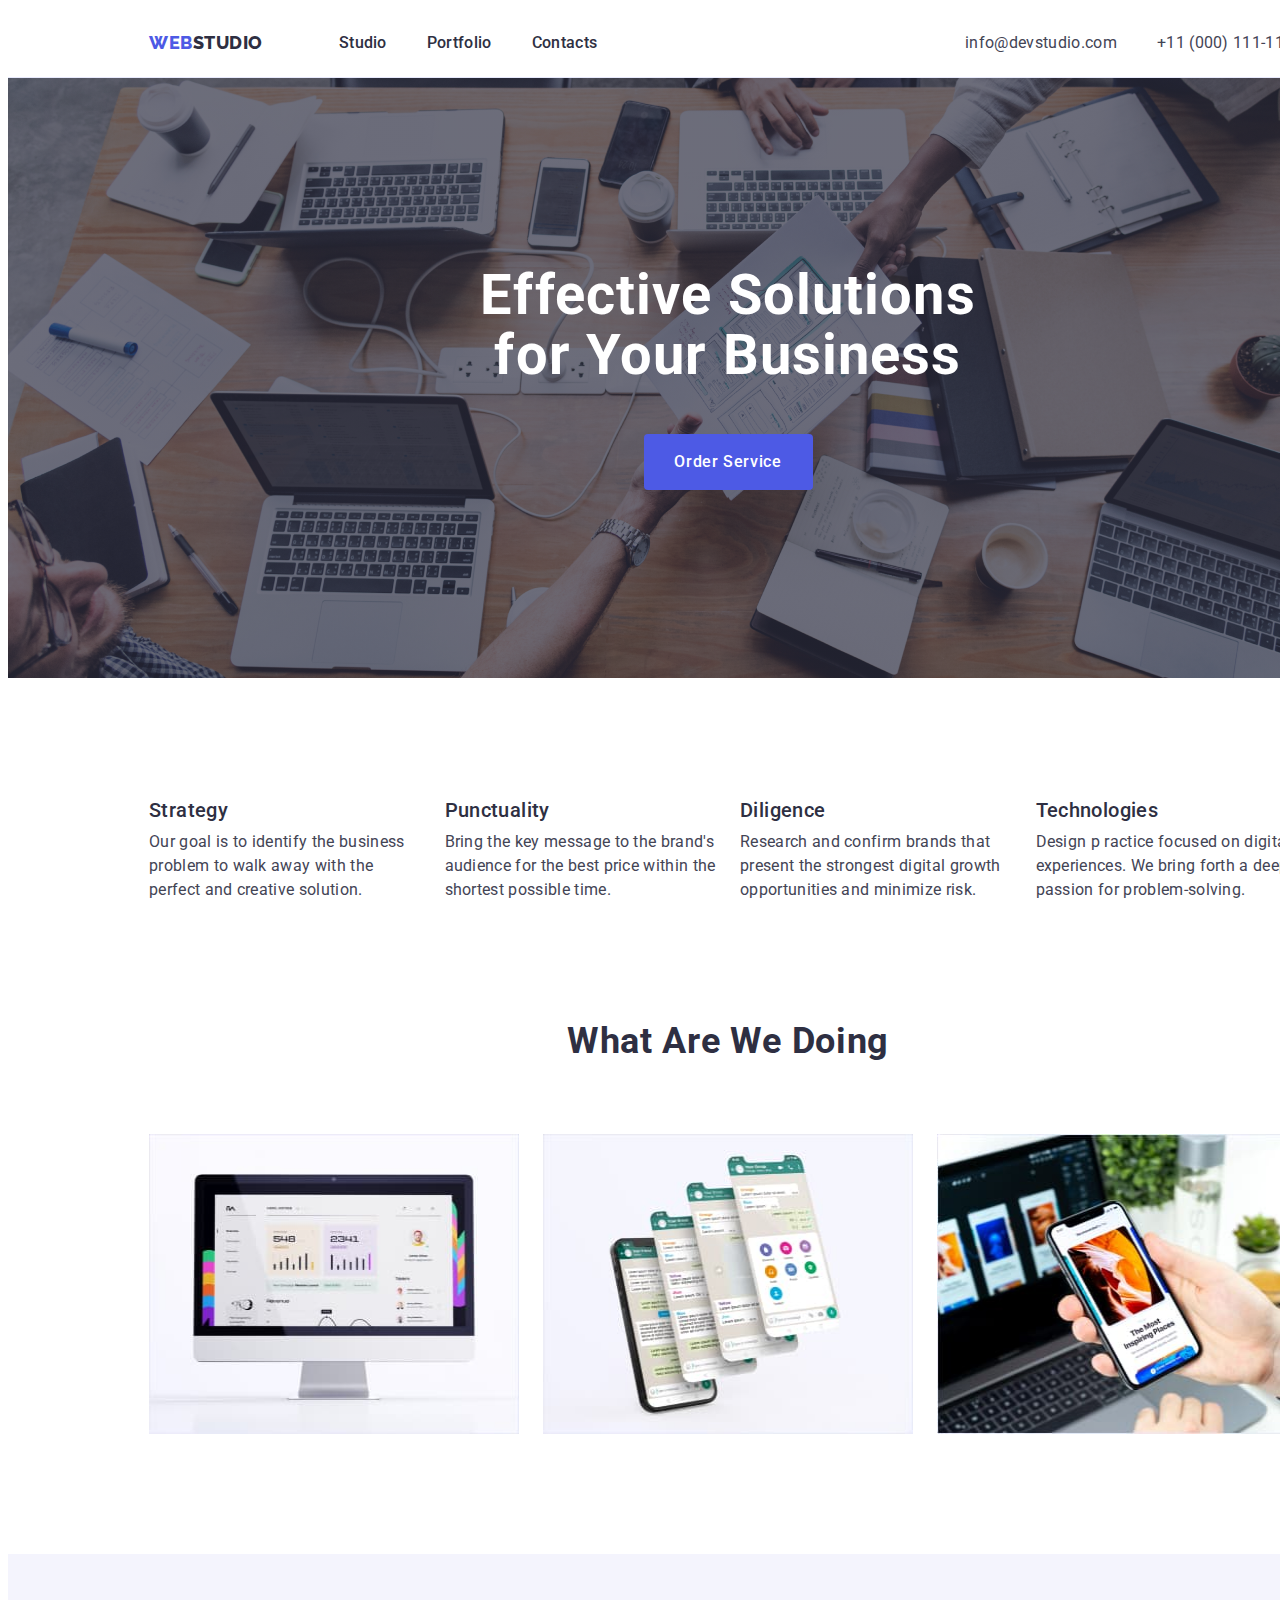
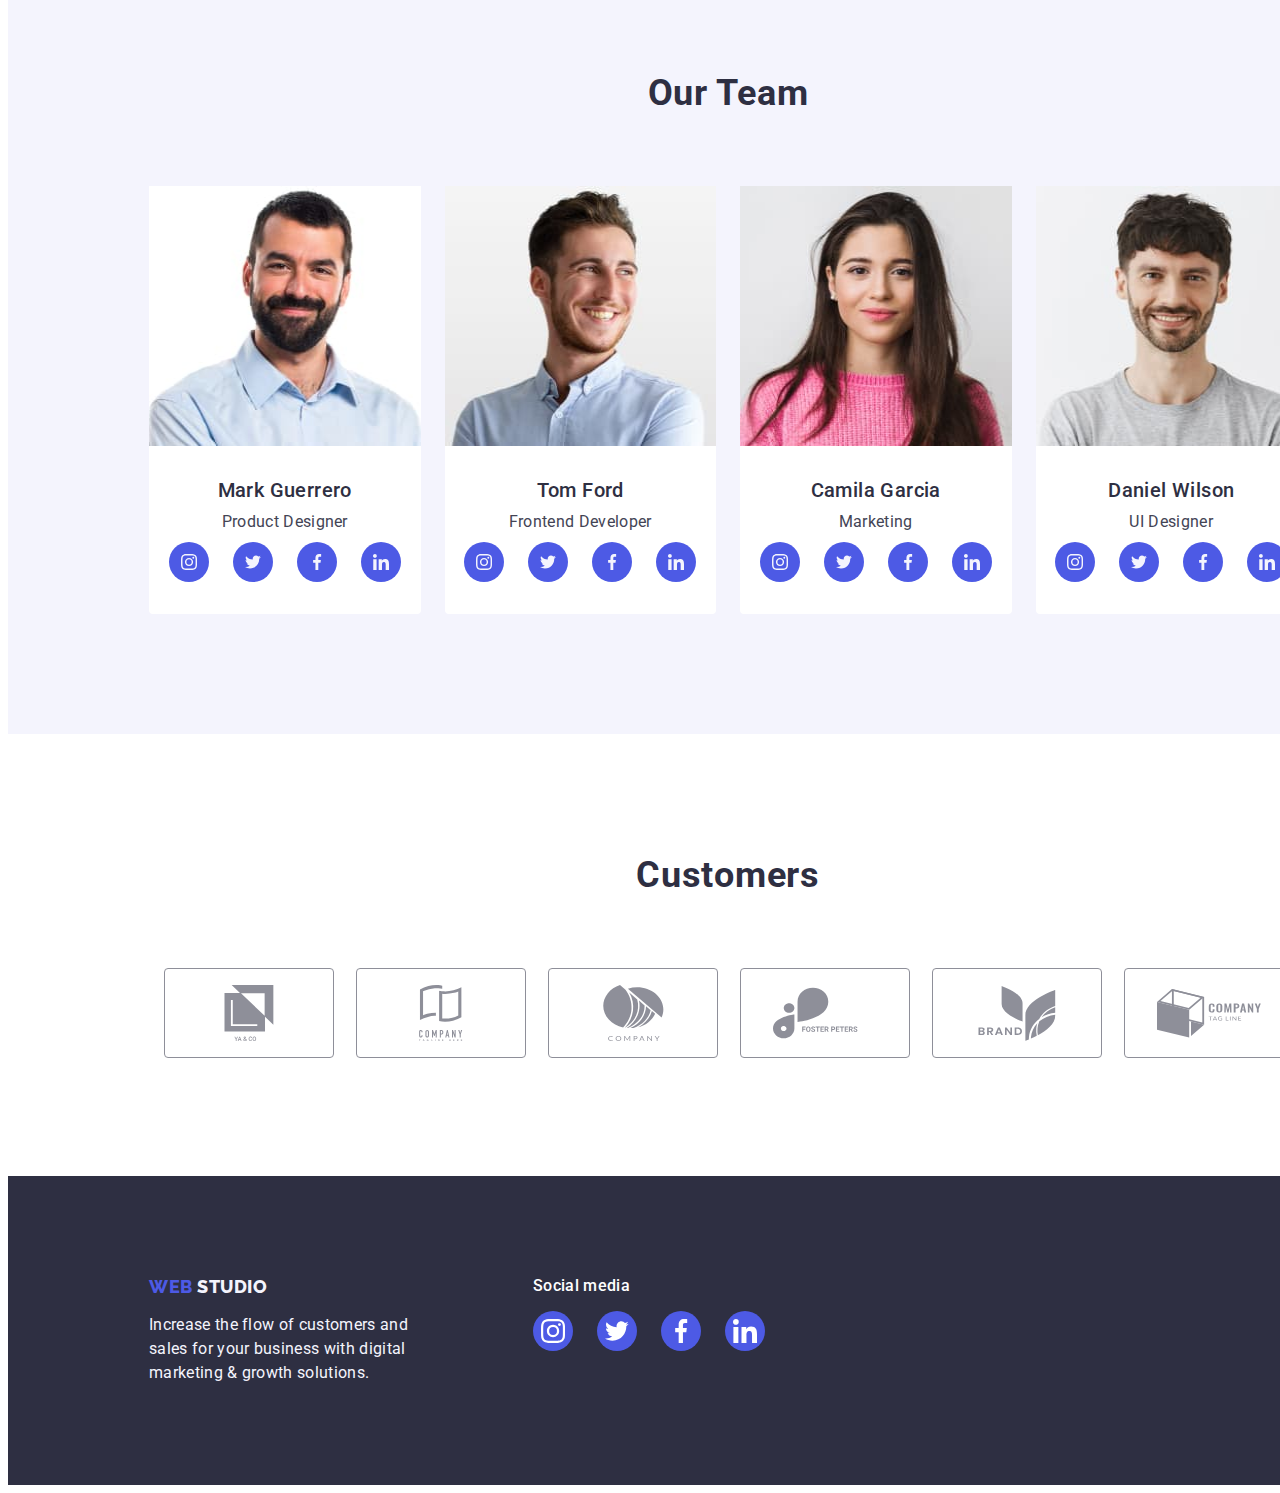
==== index.html @ 7cd2004e "Nachalo" ====
<!DOCTYPE html>
<html lang="en">
  <head>
    <meta charset="UTF-8" />
    <meta http-equiv="X-UA-Compatible" content="IE=edge" />
    <meta name="viewport" content="width=a, initial-scale=1.0" />
    <title>Studio</title>
    <link rel="preconnect" href="https://fonts.googleapis.com" />
    <link rel="preconnect" href="https://fonts.gstatic.com" crossorigin />
    <link
      href="https://fonts.googleapis.com/css2?family=Raleway:wght@800&family=Roboto:wght@400;500;700;900&display=swap"
      rel="stylesheet"
    />
    <link
      rel="stylesheet"
      href="https://cdnjs.cloudflare.com/ajax/libs/modern-normalize/2.0.0/modern-normalize.min.css"
      integrity="sha512-4xo8blKMVCiXpTaLzQSLSw3KFOVPWhm/TRtuPVc4WG6kUgjH6J03IBuG7JZPkcWMxJ5huwaBpOpnwYElP/m6wg=="
      crossorigin="anonymous"
      referrerpolicy="no-referrer"
    />
    <link rel="stylesheet" href="./css/styles.css" />
  </head>
  <body>
    <header class="header">
      <div class="container header-container">
        <nav class="header-navigation">
          <a class="header-logo link" href="./portfolio.html"
            >Web <span class="header-logo-span">Studio</span></a
          >
          <ul class="header-list list">
            <li><a class="header-link link" href="./index.html">Studio</a></li>
            <li>
              <a class="header-link link" href="./portfolio.html">Portfolio</a>
            </li>
            <li><a class="header-link link" href="">Contacts</a></li>
          </ul>
        </nav>
        <address class="header-contacts">
          <ul class="header-contacts-list list">
            <li>
              <a
                class="header-contact-link link"
                href="mailto:info@devstudio.com"
                >info@devstudio.com</a
              >
            </li>
            <li>
              <a class="header-contact-link link" href="tel:+110001111111"
                >+11 (000) 111-11-11</a
              >
            </li>
          </ul>
        </address>
      </div>
    </header>
    <main>
      <section class="solutions-section">
        <div class="container solutions-container">
          <h1 class="solutions-title">Effective Solutions for Your Business</h1>
          <button type="button" class="solutions-btn">Order Service</button>
        </div>
      </section>
      <section class="values-section">
        <div class="container values-container">
          <h2 class="vissually-hidden">Values</h2>
          <ul class="values-list list">
            <li class="values-paragraph-list">
              <h3 class="values-title">Strategy</h3>
              <p class="values-text">
                Our goal is to identify the business problem to walk away with
                the perfect and creative solution.
              </p>
            </li>
            <li class="values-paragraph-list">
              <h3 class="values-title">Punctuality</h3>
              <p class="values-text">
                Bring the key message to the brand's audience for the best price
                within the shortest possible time.
              </p>
            </li>
            <li class="values-paragraph-list">
              <h3 class="values-title">Diligence</h3>
              <p class="values-text">
                Research and confirm brands that present the strongest digital
                growth opportunities and minimize risk.
              </p>
            </li>
            <li class="values-paragraph-list">
              <h3 class="values-title">Technologies</h3>
              <p class="values-text">
                Design p ractice focused on digital experiences. We bring forth
                a deep passion for problem-solving.
              </p>
            </li>
          </ul>
        </div>
      </section>

      <section class="about-section">
        <div class="container about-container">
          <h2 class="about-title">What are we doing</h2>
          <ul class="about-list list">
            <li class="about-item">
              <img
                src="./images/img1.jpg"
                alt="photo1"
                width="360"
                height="300"
              />
            </li>

            <li class="about-item">
              <img
                src="./images/img2.jpg"
                alt="photo2"
                width="360"
                height="300"
              />
            </li>

            <li class="about-item">
              <img
                src="./images/img3.jpg"
                alt="photo3"
                width="360"
                height="300"
              />
            </li>
          </ul>
        </div>
      </section>
      <section class="team-section">
        <div class="container team-container">
          <h2 class="team-top-title">Our Team</h2>
          <ul class="team-list list">
            <li class="team-background-photo">
              <img
                src="./images/image1.jpg"
                alt="photo"
                width="264"
                height="260"
              />
              <div class="team-list-container">
                <h3 class="team-bottom-title">Mark Guerrero</h3>
                <p class="team-profession-text">Product Designer</p>
                <ul class="social-list list">
                  <li class="social-list-item">
                    <a href="" class="social-link link">
                      <svg class="social-icon" width="16" height="16">
                        <use href="./images/icons.svg#icon-instagram"></use>
                      </svg>
                    </a>
                  </li>
                  <li class="social-list-item">
                    <a href="" class="social-link link">
                      <svg class="social-icon" width="16" height="16">
                        <use href="./images/icons.svg#icon-twitter"></use>
                      </svg>
                    </a>
                  </li>
                  <li class="social-list-item">
                    <a href="" class="social-link link">
                      <svg class="social-icon" width="16" height="16">
                        <use href="./images/icons.svg#icon-facebook"></use>
                      </svg>
                    </a>
                  </li>
                  <li class="social-list-item">
                    <a href="" class="social-link link">
                      <svg class="social-icon" width="16" height="16">
                        <use href="./images/icons.svg#icon-linkedin"></use>
                      </svg>
                    </a>
                  </li>
                </ul>
              </div>
            </li>
            <li class="team-background-photo">
              <img
                src="./images/image2.jpg"
                alt="photo"
                width="264"
                height="260"
              />
              <div class="team-list-container">
                <h3 class="team-bottom-title">Tom Ford</h3>
                <p class="team-profession-text">Frontend Developer</p>
                <ul class="social-list list">
                  <li class="social-list-item">
                    <a href="" class="social-link link">
                      <svg class="social-icon" width="16" height="16">
                        <use href="./images/icons.svg#icon-instagram"></use>
                      </svg>
                    </a>
                  </li>
                  <li class="social-list-item">
                    <a href="" class="social-link link">
                      <svg class="social-icon" width="16" height="16">
                        <use href="./images/icons.svg#icon-twitter"></use>
                      </svg>
                    </a>
                  </li>
                  <li class="social-list-item">
                    <a href="" class="social-link link">
                      <svg class="social-icon" width="16" height="16">
                        <use href="./images/icons.svg#icon-facebook"></use>
                      </svg>
                    </a>
                  </li>
                  <li class="social-list-item">
                    <a href="" class="social-link link">
                      <svg class="social-icon" width="16" height="16">
                        <use href="./images/icons.svg#icon-linkedin"></use>
                      </svg>
                    </a>
                  </li>
                </ul>
              </div>
            </li>
            <li class="team-background-photo">
              <img
                src="./images/image3.jpg"
                alt="photo"
                width="264"
                height="260"
              />
              <div class="team-list-container">
                <h3 class="team-bottom-title">Camila Garcia</h3>
                <p class="team-profession-text">Marketing</p>
                <ul class="social-list list">
                  <li class="social-list-item">
                    <a href="" class="social-link link">
                      <svg class="social-icon" width="16" height="16">
                        <use href="./images/icons.svg#icon-instagram"></use>
                      </svg>
                    </a>
                  </li>
                  <li class="social-list-item">
                    <a href="" class="social-link link">
                      <svg class="social-icon" width="16" height="16">
                        <use href="./images/icons.svg#icon-twitter"></use>
                      </svg>
                    </a>
                  </li>
                  <li class="social-list-item">
                    <a href="" class="social-link link">
                      <svg class="social-icon" width="16" height="16">
                        <use href="./images/icons.svg#icon-facebook"></use>
                      </svg>
                    </a>
                  </li>
                  <li class="social-list-item">
                    <a href="" class="social-link link">
                      <svg class="social-icon" width="16" height="16">
                        <use href="./images/icons.svg#icon-linkedin"></use>
                      </svg>
                    </a>
                  </li>
                </ul>
              </div>
            </li>
            <li class="team-background-photo">
              <img
                src="./images/image4.jpg"
                alt="photo"
                width="264"
                height="260"
              />
              <div class="team-list-container">
                <h3 class="team-bottom-title">Daniel Wilson</h3>
                <p class="team-profession-text">UI Designer</p>
                <ul class="social-list list">
                  <li class="social-list-item">
                    <a href="" class="social-link link">
                      <svg class="social-icon" width="16" height="16">
                        <use href="./images/icons.svg#icon-instagram"></use>
                      </svg>
                    </a>
                  </li>
                  <li class="social-list-item">
                    <a href="" class="social-link link">
                      <svg class="social-icon" width="16" height="16">
                        <use href="./images/icons.svg#icon-twitter"></use>
                      </svg>
                    </a>
                  </li>
                  <li class="social-list-item">
                    <a href="" class="social-link link">
                      <svg class="social-icon" width="16" height="16">
                        <use href="./images/icons.svg#icon-facebook"></use>
                      </svg>
                    </a>
                  </li>
                  <li class="social-list-item">
                    <a href="" class="social-link link">
                      <svg class="social-icon" width="16" height="16">
                        <use href="./images/icons.svg#icon-linkedin"></use>
                      </svg>
                    </a>
                  </li>
                </ul>
              </div>
            </li>
          </ul>
        </div>
      </section>
      <section class="customer-section">
        <div class="container customer-container">
          <h2 class="customer-title">Customers</h2>
          <ul class="customer-list list">
            <li class="customers-list-icons">
              <a href="" class="custumer-link link">
                <svg class="customers-icon" width="104" height="56">
                  <use href="./images/icons.svg#icon-group"></use>
                </svg>
              </a>
            </li>
            <li class="customers-list-icons">
              <a href="" class="custumer-link link">
                <svg class="customers-icon" width="104" height="56">
                  <use href="./images/icons.svg#icon-group-1"></use>
                </svg>
              </a>
            </li>
            <li class="customers-list-icons">
              <a href="" class="custumer-link link">
                <svg class="customers-icon" width="104" height="56">
                  <use href="./images/icons.svg#icon-group-2"></use>
                </svg>
              </a>
            </li>
            <li class="customers-list-icons">
              <a href="" class="custumer-link link">
                <svg class="customers-icon" width="104" height="56">
                  <use href="./images/icons.svg#icon-group-3"></use>
                </svg>
              </a>
            </li>
            <li class="customers-list-icons">
              <a href="" class="custumer-link link">
                <svg class="customers-icon" width="104" height="56">
                  <use href="./images/icons.svg#icon-group4"></use>
                </svg>
              </a>
            </li>
            <li class="customers-list-icons">
              <a href="" class="custumer-link link">
                <svg class="customers-icon" width="104" height="56">
                  <use href="./images/icons.svg#icon-group-5"></use>
                </svg>
              </a>
            </li>
          </ul>
        </div>
      </section>
    </main>
    <footer class="footer">
      <div class="container footer-container">
        <div>
          <a class="footer-logo link" href="./portfolio.html"
            >Web <span class="footer-logo-span">Studio</span></a
          >
          <p class="footer-text">
            Increase the flow of customers and sales for your business with
            digital marketing & growth solutions.
          </p>
        </div>
        <div class="social-div">
          <h3 class="footer-social-title">Social media</h3>
          <ul class="footer-logo-list list">
            <li class="footer-list-item">
              <a href="" class="footer-link link">
                <svg class="footer-logo-social" width="24" height="24">
                  <use href="./images/icons.svg#icon-instagram"></use>
                </svg>
              </a>
            </li>
            <li class="footer-list-item">
              <a href="" class="footer-link link">
                <svg class="footer-logo-social" width="24" height="24">
                  <use href="./images/icons.svg#icon-twitter"></use>
                </svg>
              </a>
            </li>
            <li class="footer-list-item">
              <a href="" class="footer-link link">
                <svg class="footer-logo-social" width="24" height="24">
                  <use href="./images/icons.svg#icon-facebook"></use>
                </svg>
              </a>
            </li>
            <li class="footer-list-item">
              <a href="" class="footer-link link">
                <svg class="footer-logo-social" width="24" height="24">
                  <use href="./images/icons.svg#icon-linkedin"></use>
                </svg>
              </a>
            </li>
          </ul>
        </div>
      </div>
    </footer>
  </body>
</html>
---- css/styles.css ----
body{
    font-family: 'Roboto', sans-serif;
    color: #434455;
    background-color: #ffffff;
    width: 1440px;

}

:root{
    --first-title-color: #2E2F42;
    --logo-color: #404BBF;
    --page-color: #ffffff;
    --background-color: #F4F4FD;
    --btn-color:#4D5AE5;
    --text-color:#434455;

}
.container{
width: 1158px;
padding-left: 15px;
padding-right: 15px;
margin: 0 auto;
}
p,
h1,
h2,
h3,
h4,
h5,
h6 {
  margin: 0;
}

ul,
ol {
  margin: 0;
  padding: 0;
}
.vissually-hidden{
    position: absolute;
    width: 1px;
    height: 1px;
    margin: -1px;
    border: 0;
    padding: 0;
    white-space: nowrap;
    clip-path: inset(100%);
    clip: rect(0 0 0 0);
    overflow: hidden;
}
img{
    display: block;
    min-width: 100%;
    min-height: auto;
}


/** ----------------------------------HEADER ---------------------------**/
.header-container{
    display: flex;
    align-items: center;
   
}
.header-navigation{
    display: flex;
    align-items: center;
}
.header{
    border-bottom: 1px solid #e7e9fc;
}

.header-list{
    display: flex;
    flex-direction: row;
    align-items: flex-start;
    padding: 0px;
    gap: 40px;
}

.header-logo{
    font-family: 'Raleway', sans-serif;
    font-weight: 800;
    font-size: 18px;
    line-height: 1.17;
    letter-spacing: 0.03em;
    text-transform: uppercase;
    display: flex;
    align-items: center;
    color: var(--btn-color);
    margin-right: 76px;
    margin-bottom: 24px;
    margin-top: 24px;
}


.header-logo-span{
    font-family: 'Raleway', sans-serif;
    font-weight: 800;
    font-size: 18px;
    line-height: 1.17;
    letter-spacing: 0.03em;
    text-transform: uppercase;
    display: flex;
    align-items: center;
    color: var(--first-title-color);
}
.link{
    text-decoration: none;
}
.list{
    list-style: none;  
}
.header-link{
    font-weight: 500;
    font-size: 16px;
    line-height: 1.50;
    letter-spacing: 0.02em;
    color: var(--first-title-color);
    padding-top: 24px;
    padding-bottom: 24px;
}
.header-link:hover{
    color: var(--logo-color);
}
.header-link:focus{
    color:var(--logo-color); 
}

.header-contacts{
    font-style: normal;
    margin-left: auto;
}
.header-contact-link{
font-size: 16px;
line-height: 1.50;
letter-spacing: 0.02em;
color: var(--text-color);
padding-top: 24px;
padding-bottom: 24px;
}
.header-contacts-list{
    display: flex;
    gap: 40px;

}
.header-contact-link:hover{
    color:var(--logo-color); 
}
.header-contact-link:focus{
    color:var(--logo-color); 
}

/* First section solution */

.solutions-section{
padding-top: 188px;
padding-bottom: 188px;
background-image: linear-gradient(rgba(46, 47, 66, 0.7), rgba(46, 47, 66, 0.7)), url(../images/StudioBG.jpg);
background-repeat: no-repeat;

}

.solutions-title{
    font-size: 56px;
    line-height: 1.07;
    text-align: center;
    letter-spacing: 0.02em;
    color:var(--page-color);
    max-width: 496px;
    min-height: 120px;
margin-right: auto;
margin-left: auto;
margin-bottom: 48px;
}
.solutions-container{
display: flex;
flex-direction: column;

}

.solutions-btn{
    font-family: 'Roboto', sans-serif;
    font-weight: 500;
    font-size: 16px;
    line-height: 1.5;
    align-items: center;
    letter-spacing: 0.04em;
    color:#ffffff;
    background-color: var(--btn-color);
    cursor: pointer;
    min-width: 169px;
    height: 56px;
    margin-right: auto;
margin-left: auto;
border-radius: 4px;
border: none;
}
.solutions-btn:hover{
    background-color:var(--logo-color);
}
.solutions-btn:focus{
    background-color:var(--logo-color);
}

/* Section-Values */

.values-section{
    padding-top: 120px;
    padding-bottom: 120px;

}
.values-paragraph-list{
    width: calc((100% - 72px) / 4); 
}
.values-list{

    display: flex;
    gap: 24px;

}

.values-title{
    font-weight: 500;
    font-size: 20px;
    line-height: 1.2;
    letter-spacing: 0.02em;
    color: var(--first-title-color);
    margin-bottom: 8px;
}
.values-text{
    font-size: 16px;
    line-height: 1.5;
    letter-spacing: 0.02em;
    color: var(--text-color);

}

/* Section-ABOUT */

.about-section{
    padding-bottom: 120px;
}

.about-title{
font-size: 36px;
line-height: 1.11;
text-transform: capitalize;
text-align: center;
letter-spacing: 0.02em;
color: #2E2F42;
margin-bottom: 72px;
}

.about-list{
    display: flex;
    gap: 24px;
}
.about-item{
    width: calc((100% - 48px) / 3);  
}



/* Section-OUR Team */


.team-section{
    background:var(--background-color);  
}

.team-top-title{
font-size: 36px;
line-height: 1.11;
text-align: center;
letter-spacing: 0.02em;
text-transform: capitalize;
color: var(--first-title-color);
margin-bottom: 72px;
}
.team-bottom-title{
    font-weight: 500;
    font-size: 20px;
    line-height: 1.20;
    text-align: center;
    letter-spacing: 0.02em;
    color: var(--first-title-color);
    margin-bottom: 8px;

}
.team-profession-text{
    font-size: 16px;
    line-height: 1.5;
    text-align: center;
    letter-spacing: 0.02em;
    color: var(--text-color);
    
}
.team-background-photo{
background:var(--page-color);
}
.team-list{
display: flex;
gap: 24px;
}
.team-background-photo{
    border-radius: 0px 0px 4px 4px;
    width: calc((100% - 72px) / 4);    
}
.team-section{
    padding-bottom: 120px;
    padding-top: 120px;
}

.team-list-container{
padding: 32px 16px;
}
.social-list{
    display: flex;
    justify-content: center;
    align-content: center;
    gap: 24px;
    margin-top: 8px;

}
.social-list-item{
width: 40px;
height: 40px;
}
.social-link{
    width: 100%;
    height: 100%;
    display: flex;
    justify-content: center;
    align-items: center;
    border-radius: 50%;
    background-color:#4D5AE5;
}
.social-icon{
    fill: #F4F4FD;
}
.social-link:hover{
    background-color: #31D0AA;
}
.social-link:focus{
    background-color: #31D0AA;
}

/* Customers-section */

.customer-section{
 padding-top: 120px;
padding-bottom: 120px;
}
.customer-title{
    font-size: 36px;
    line-height: 1,11;
    text-align: center;
    letter-spacing: 0.02em;
    text-transform: capitalize;
    color: #2E2F42;
    margin-bottom: 72px;

}
.customer-list{
    display: flex;
    justify-content: center;
    align-items: center;
    gap: 24px;
}
.customers-list-icons{
    width: 168px;
    height: 88px;
}
.custumer-link{
    width: 100%;
    height: 100%;
    display: flex;
    justify-content: center;
    align-items: center;
    border: 1px solid #8E8F99;
    border-radius: 4px;
}
.customers-icon { 
fill:#8E8F99;

}
.custumer-link:hover{
    border-color: #404BBF;
}
.custumer-link:hover .customers-icon{
    fill: #404BBF;
}



/* Footer */

.footer{
background-color: var(--first-title-color);
padding-top: 100px;
padding-bottom: 100px;
}
.footer-container{
    display: flex;
}


.footer-logo{
    font-family: 'Raleway', sans-serif;
    font-weight: 800;
    font-size: 18px;
    line-height: 1.17;
    display: flex;
    align-items: center;
    letter-spacing: 0.03em;
    text-transform: uppercase;
    color:var(--btn-color);
    margin-bottom: 16px;
    display: inline-block;
}
.footer-logo-span{
    font-family: 'Raleway';
    font-weight: 800;
    font-size: 18px;
    line-height: 1.17;
    display: flex;
    align-items: center;
    letter-spacing: 0.03em;
    text-transform: uppercase;
    color: var(--background-color);
    display: inline-block;
}
.footer-text{
    font-size: 16px;
    line-height: 1.5;
    letter-spacing: 0.02em;
    color:var(--background-color);
    width: 264px;
min-height: 72px;
}
.footer-social-title{
    font-weight: 500;
    font-size: 16px;
    line-height: 1,5;
    letter-spacing: 0.02em;
    color: #FFFFFF;
margin-bottom: 16px;
}
.social-div{
    margin-left: 120px;
}
.footer-logo-list{
    display: flex;
    justify-content: start;
    align-items: center;
    gap: 24px;
}
.footer-list-item{
    width: 40px;
    height: 40px;
}
.footer-logo-social{
    fill: #FFFFFF;
}
.footer-link{
    width: 100%;
    height: 100%;
    display: flex;
    justify-content: center;
    align-items: center;
    border-radius: 50%;
    background-color:#4D5AE5;
}
.footer-link:hover{
    background-color: #31D0AA;
}
.footer-link:focus{
    background-color: #31D0AA;
}




/* Portfolio */

/* portfolio-btn */

.portfolio-btn{
    font-family: 'Roboto', sans-serif;
 font-weight: 500;
font-size: 16px;
line-height: 1.5 ;
display: flex;
flex-direction: row;
justify-content: center;
align-items: center;
padding: 12px 24px;
text-align: center;
letter-spacing: 0.04em;
color: var(--btn-color);
background:var(--background-color);
cursor: pointer;
border: 1px solid #E7E9FC;
border-radius: 4px;
}
.portfolio-list-btn{
display: flex;
flex-direction: row;
align-items: flex-start;
padding: 0px;
gap: 24px;
justify-content: center;
margin-bottom: 72px;
}
.portfolio-btn:hover{
background-color: #404BBF;
color: #ffffff;
border: 1px solid transparent;

}
.portfolio-btn:focus{
background-color: #404BBF;
color: #ffffff;
border: 1px solid transparent;

}
.portfolio-section{
    padding-top: 96px;
    padding-bottom: 120px;
}


.portfolio-bottom-title{
font-weight: 500;
font-size: 20px;
line-height: 1.20;
letter-spacing: 0.02em;
color: var(--first-title-color);
margin-bottom: 8px;
}
.portfolio-text{
    font-size: 16px;
    line-height: 1.50;
    letter-spacing: 0.02em;
    color: var(--text-color);
}
.portfolio-list{
    display: flex;
    flex-wrap: wrap;
    grid-gap: 48px 24px;

}
.item{
    width: calc((100% - 48px) / 3);
}
.portfolio-list-item{
padding: 32px 16px;
border: 1px solid #e7e9fc; 
border-top: none;
}
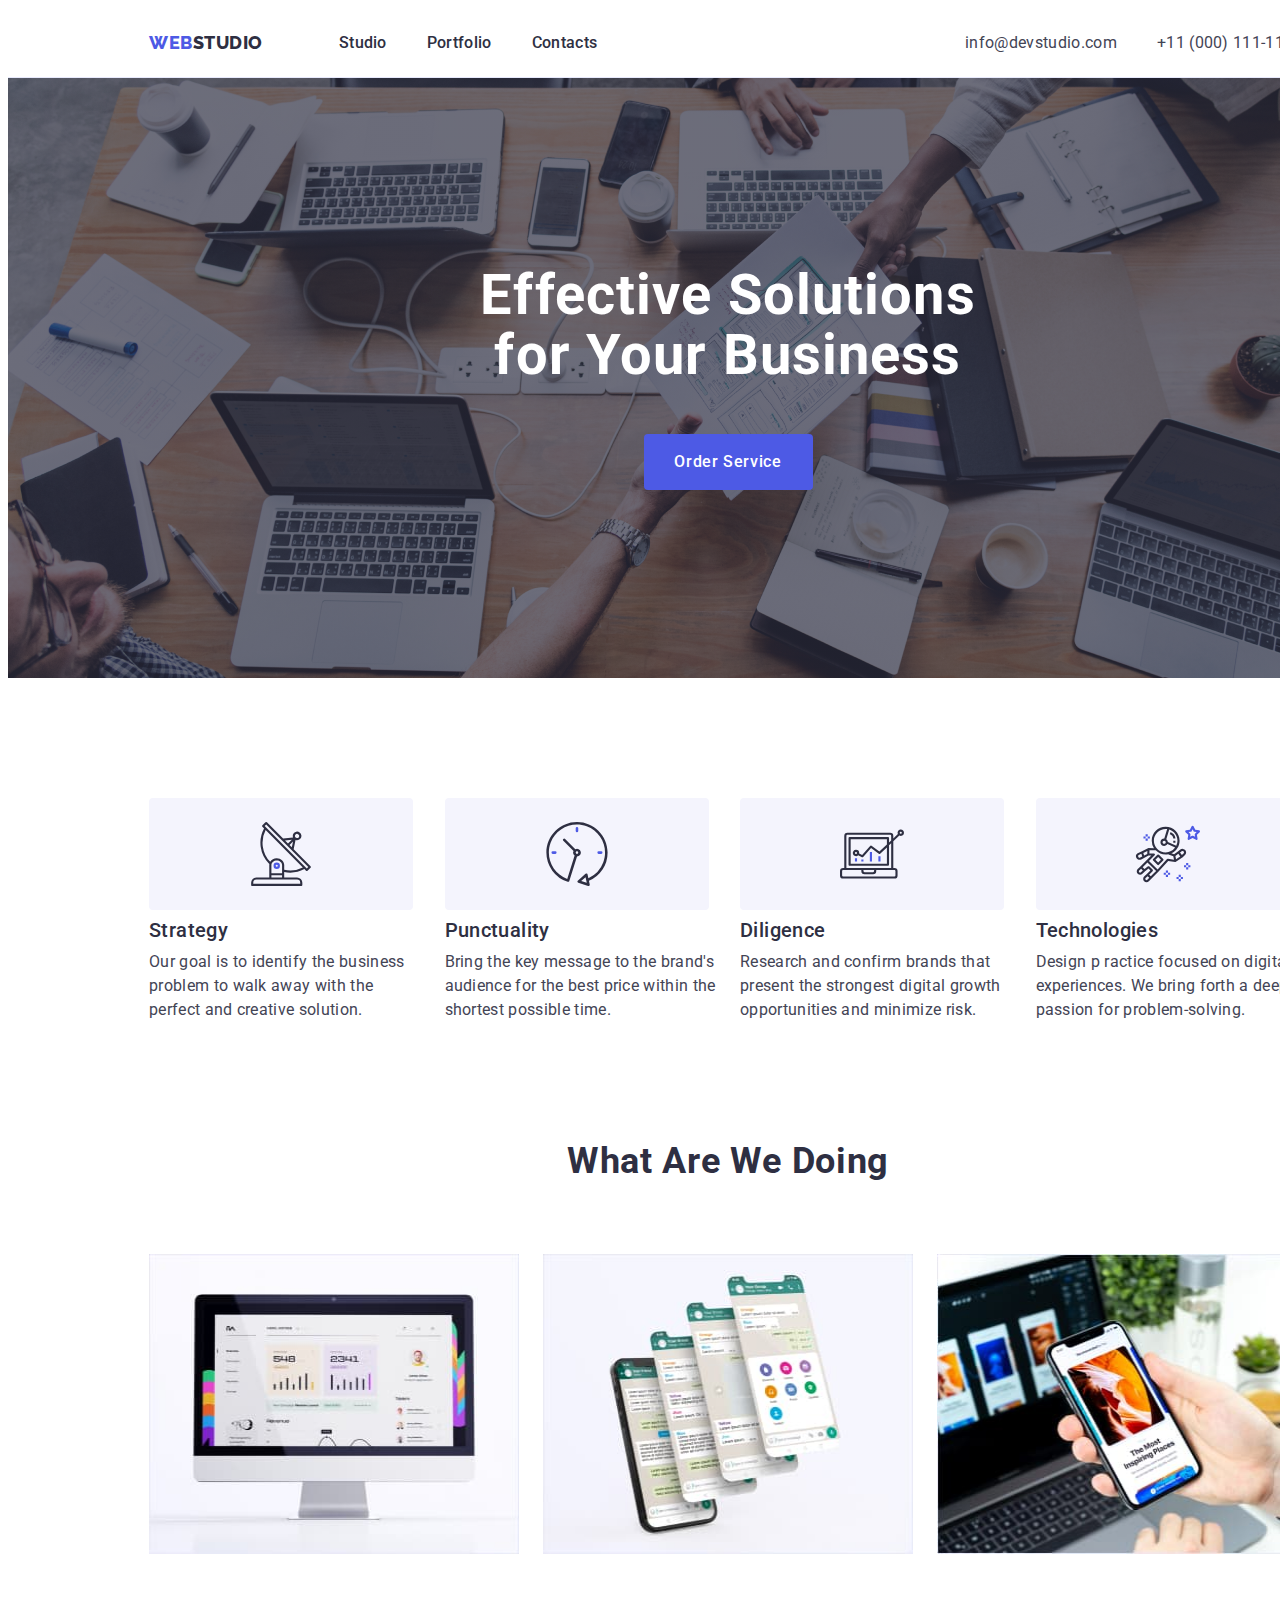
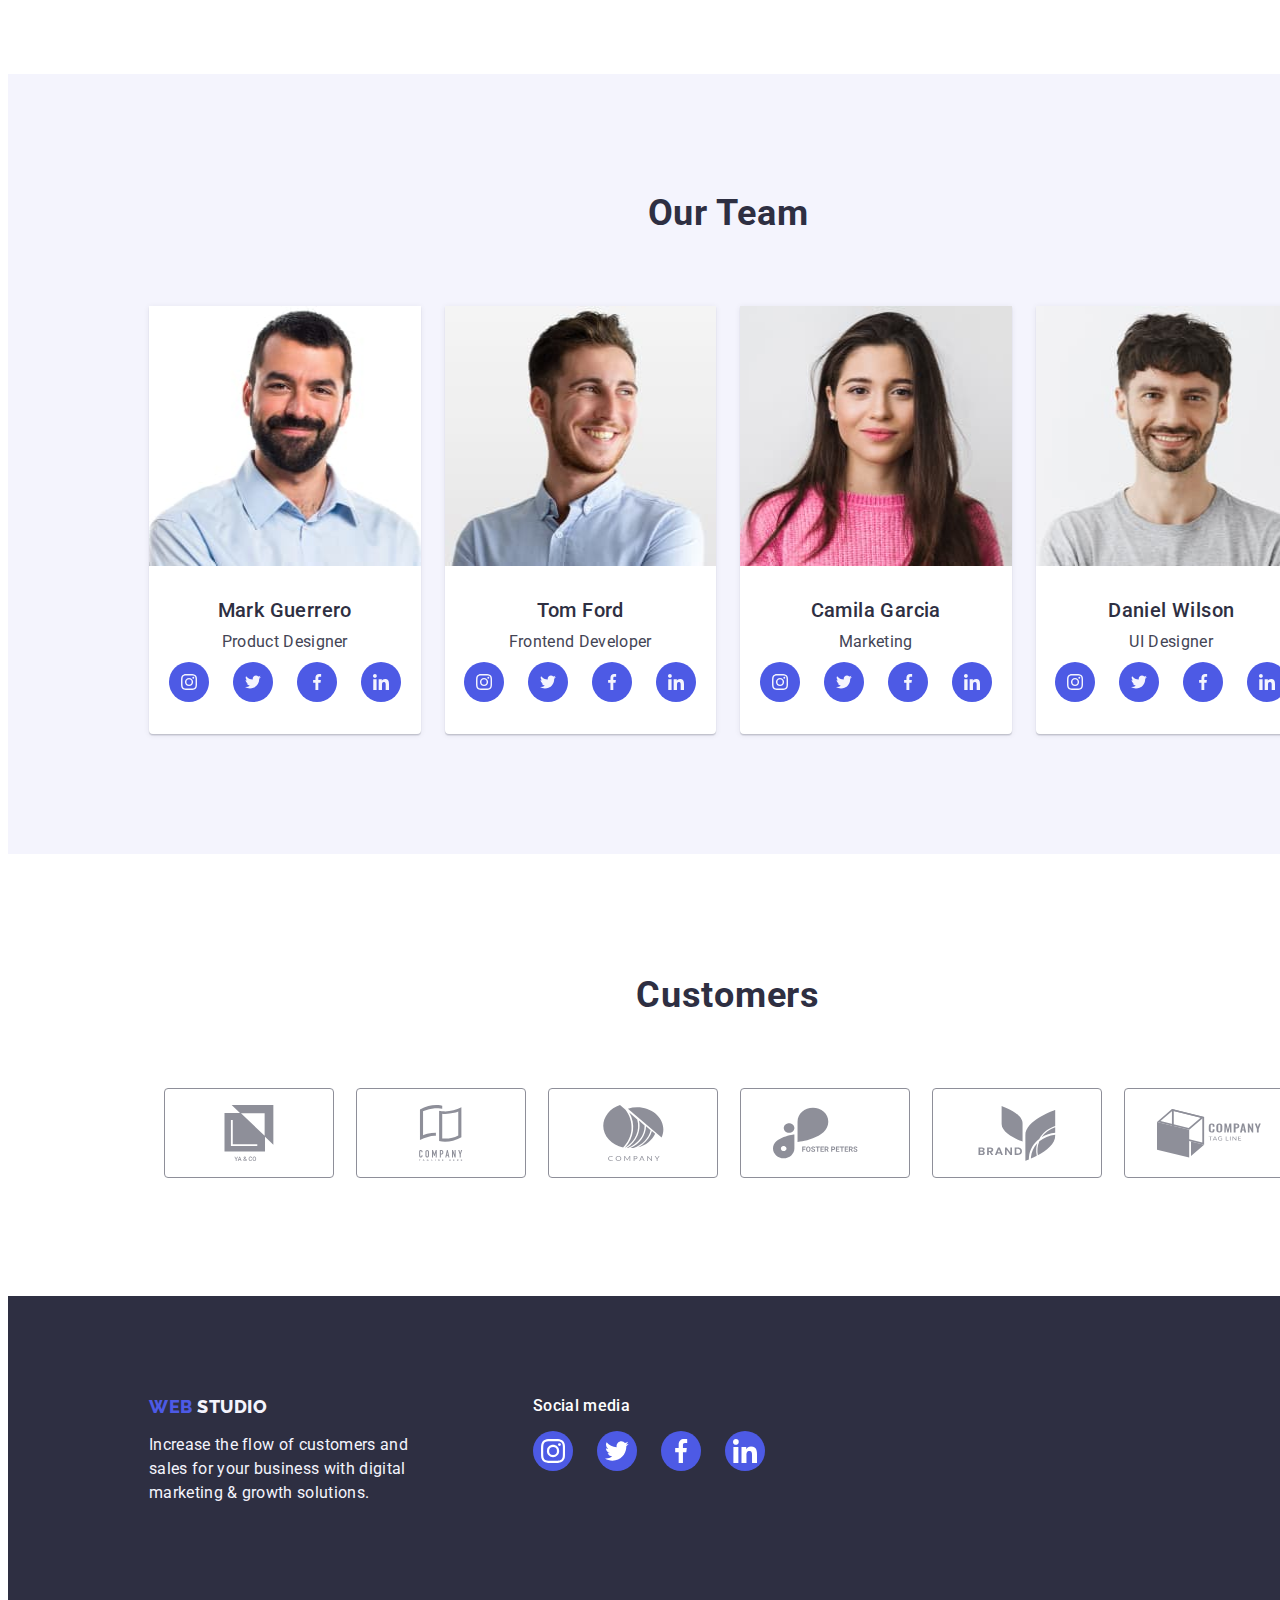
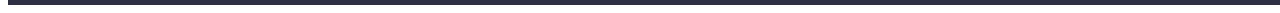
==== commit 5385a9f9: "Final" ====
--- a/index.html
+++ b/index.html
@@ -65,6 +65,11 @@
           <h2 class="vissually-hidden">Values</h2>
           <ul class="values-list list">
             <li class="values-paragraph-list">
+              <div class="icon-container">
+                <svg class="values-icon" widtn="64" height="64">
+                  <use href="./images/icons.svg#icon-antenna-1"></use>
+                </svg>
+              </div>
               <h3 class="values-title">Strategy</h3>
               <p class="values-text">
                 Our goal is to identify the business problem to walk away with
@@ -72,6 +77,11 @@
               </p>
             </li>
             <li class="values-paragraph-list">
+              <div class="icon-container" >
+                <svg class="values-icon" widtn="64" height="64">
+                  <use href="./images/icons.svg#icon-clock-1"></use>
+                </svg>
+              </div>
               <h3 class="values-title">Punctuality</h3>
               <p class="values-text">
                 Bring the key message to the brand's audience for the best price
@@ -79,6 +89,11 @@
               </p>
             </li>
             <li class="values-paragraph-list">
+              <div class="icon-container" >
+                <svg class="values-icon" widtn="64" height="64">
+                  <use href="./images/icons.svg#icon-diagram-1"></use>
+                </svg>
+              </div>
               <h3 class="values-title">Diligence</h3>
               <p class="values-text">
                 Research and confirm brands that present the strongest digital
@@ -86,6 +101,11 @@
               </p>
             </li>
             <li class="values-paragraph-list">
+              <div class="icon-container" >
+                <svg class="values-icon" widtn="64" height="64">
+                  <use href="./images/icons.svg#icon-astronaut-1"></use>
+                </svg>
+              </div>
               <h3 class="values-title">Technologies</h3>
               <p class="values-text">
                 Design p ractice focused on digital experiences. We bring forth
--- a/css/styles.css
+++ b/css/styles.css
@@ -214,10 +214,21 @@
     width: calc((100% - 72px) / 4); 
 }
 .values-list{
-
     display: flex;
     gap: 24px;
-
+}
+.icon-container{
+width: 264px;
+height: 112px;
+background: #F4F4FD;
+border-radius: 4px;
+margin-bottom: 8px;
+display: flex;
+justify-content: center;
+align-content: center;
+}
+.values-icon{
+    align-self:center;
 }
 
 .values-title{
@@ -298,6 +309,8 @@
 }
 .team-background-photo{
 background:var(--page-color);
+box-shadow: 0px 1px 6px rgba(46, 47, 66, 0.08), 0px 1px 1px rgba(46, 47, 66, 0.16), 0px 2px 1px rgba(46, 47, 66, 0.08);
+border-radius: 0px 0px 4px 4px
 }
 .team-list{
 display: flex;
@@ -517,12 +530,16 @@
 background-color: #404BBF;
 color: #ffffff;
 border: 1px solid transparent;
+box-shadow: 0px 1px 6px rgba(46, 47, 66, 0.8), 0px 12px 12px rgba(46, 47, 66, 0.8), 0px 12px 12px rgba(46, 47, 66, 0.08);
+border-radius: 0px 0px 4px 4px
 
 }
 .portfolio-btn:focus{
 background-color: #404BBF;
 color: #ffffff;
 border: 1px solid transparent;
+box-shadow: 0px 1px 6px rgba(46, 47, 66, 0.8), 0px 36px 36px rgba(46, 47, 66, 0.8), 0px 36px 36px rgba(46, 47, 66, 0.08);
+border-radius: 0px 0px 4px 4px
 
 }
 .portfolio-section{
@@ -554,6 +571,10 @@
 .item{
     width: calc((100% - 48px) / 3);
 }
+.item:hover{
+    box-shadow: 0px 1px 6px rgba(46, 47, 66, 0.8), 0px 1px 1px rgba(46, 47, 66, 0.8), 0px 2px 1px rgba(46, 47, 66, 0.08);
+    border-radius: 0px 0px 4px 4px
+}
 .portfolio-list-item{
 padding: 32px 16px;
 border: 1px solid #e7e9fc; 
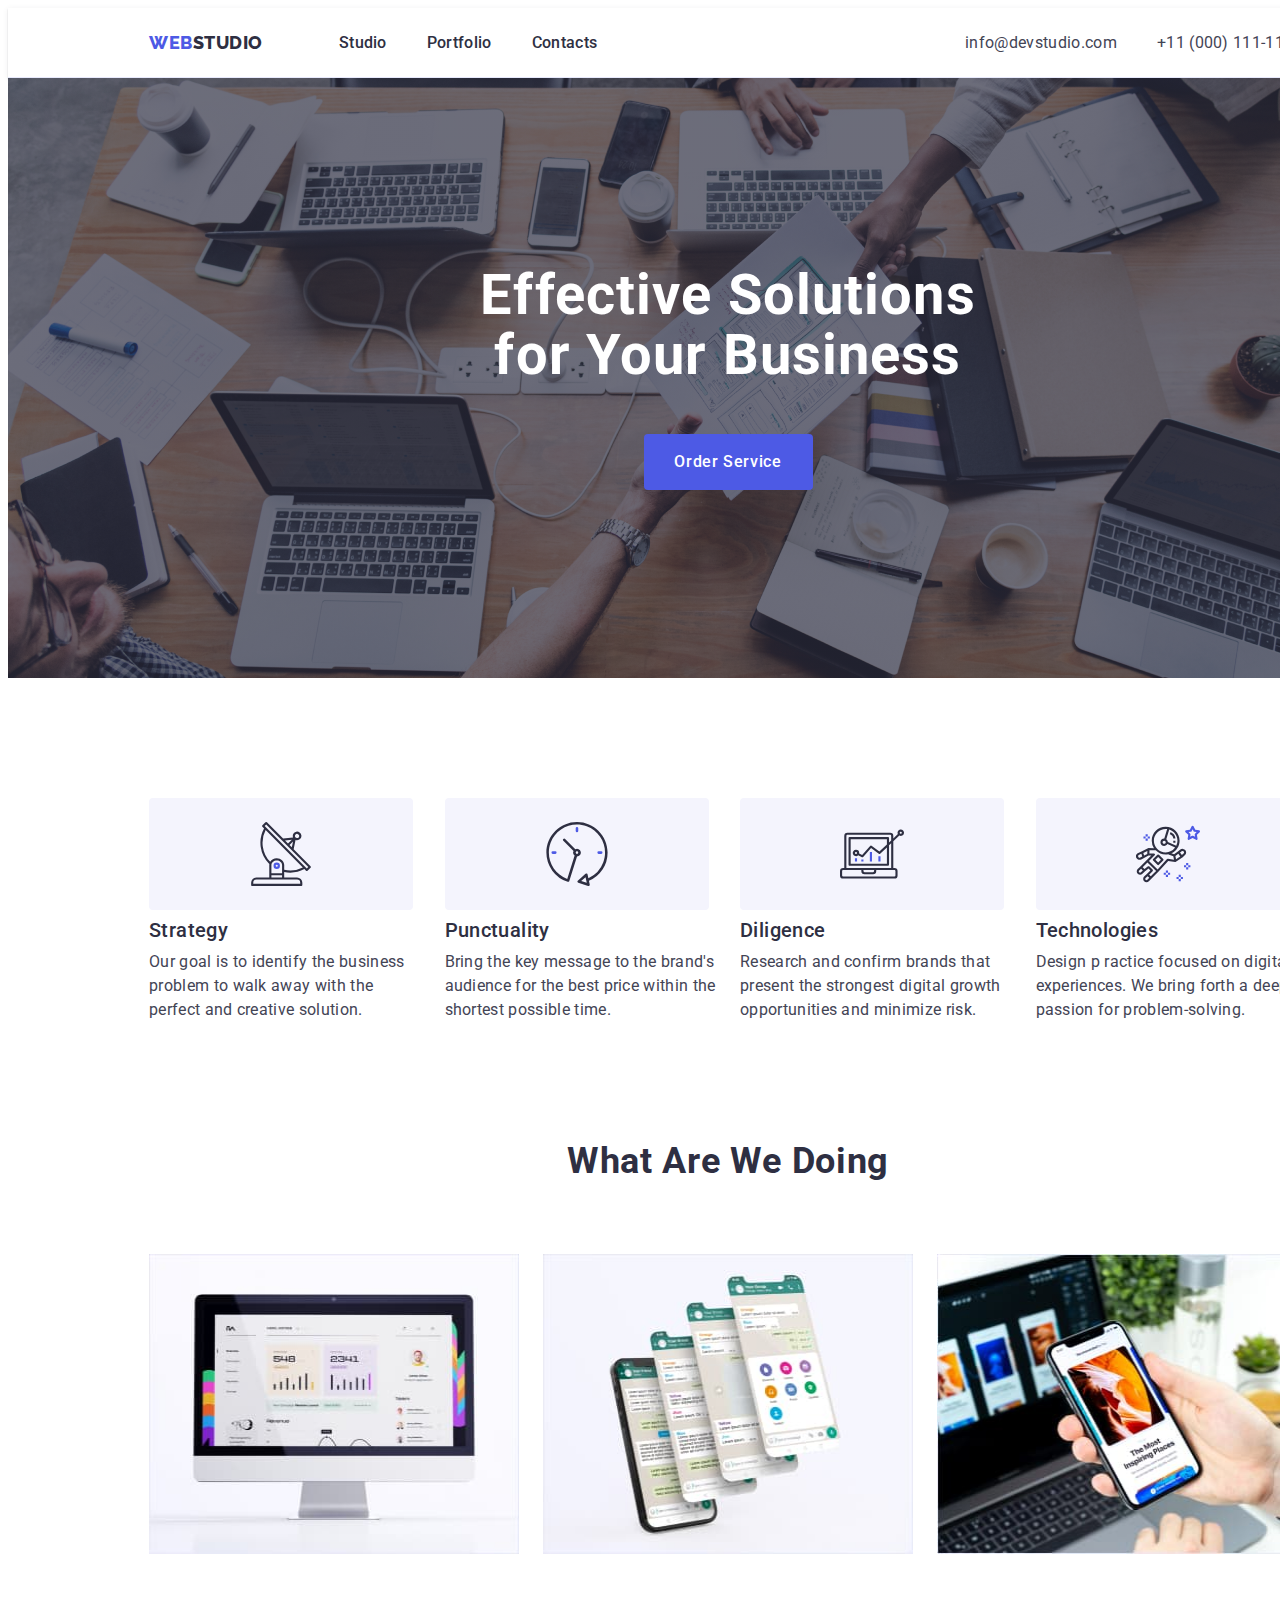
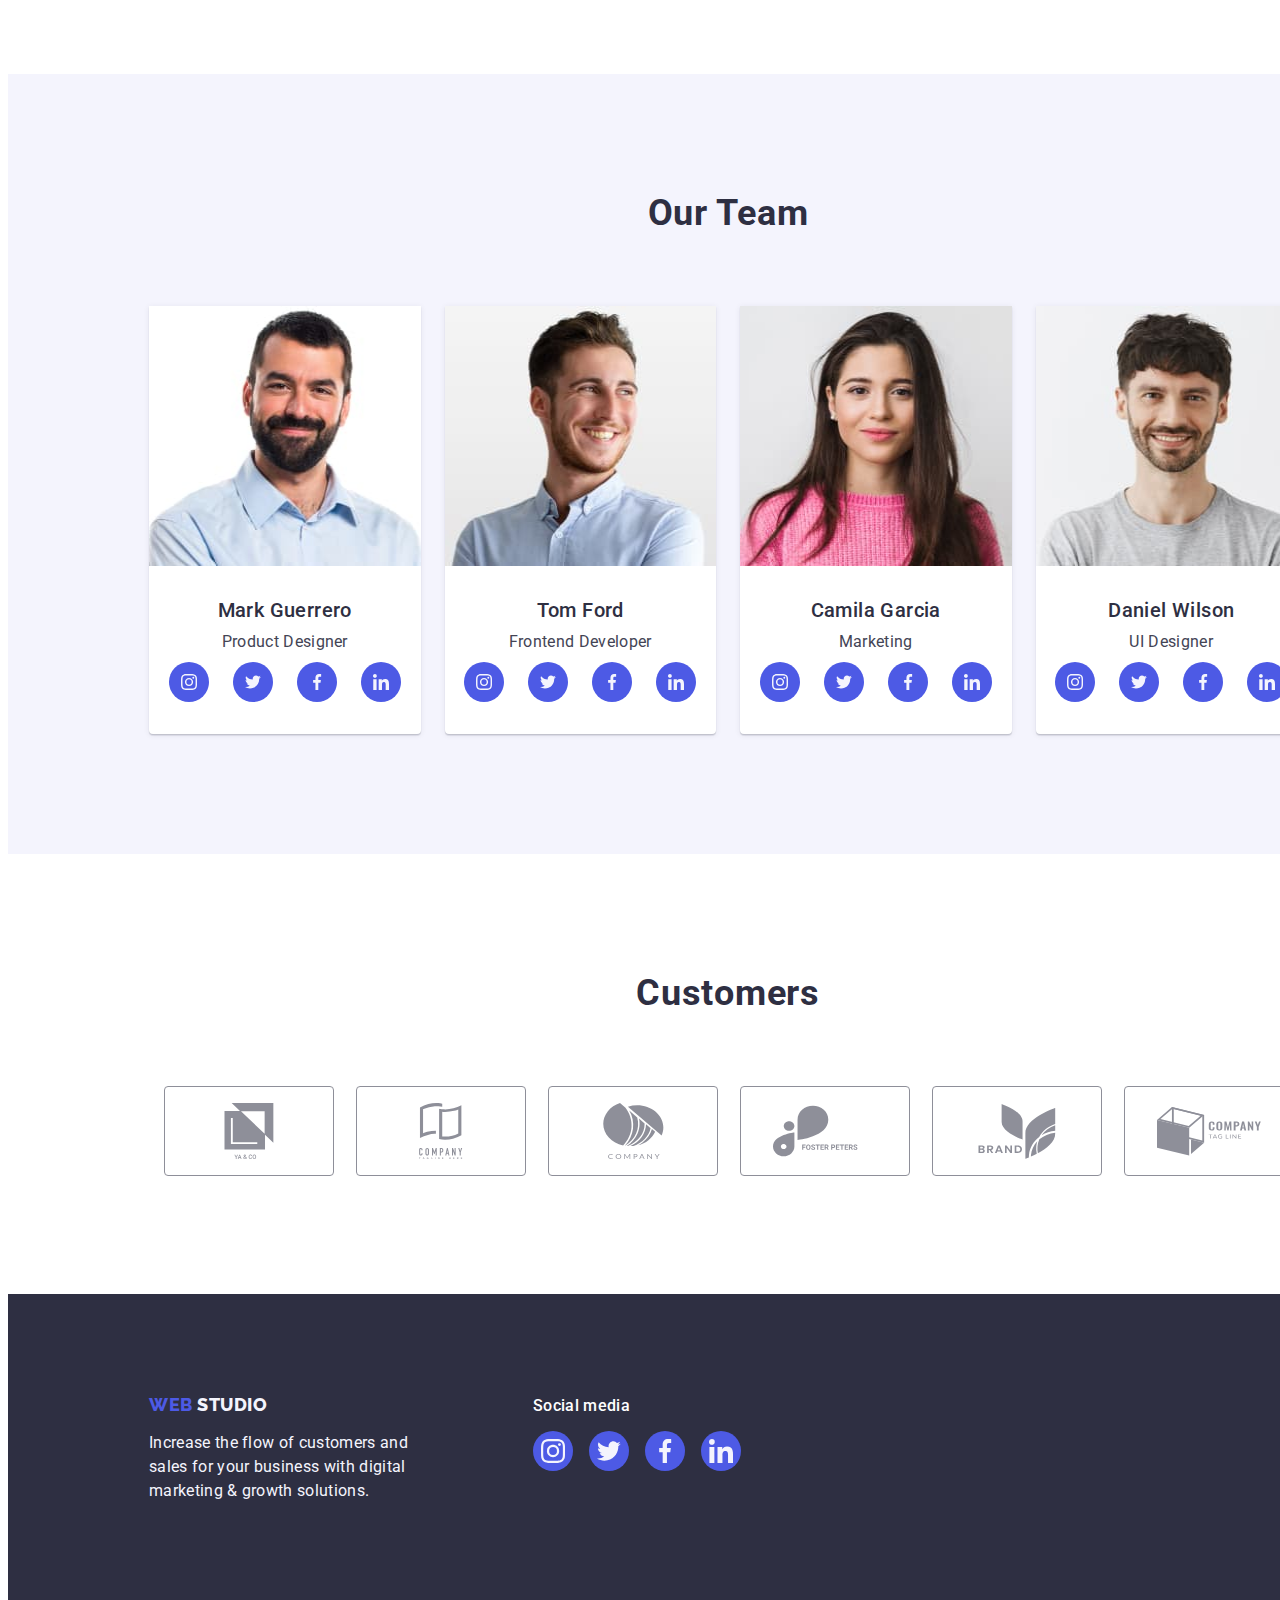
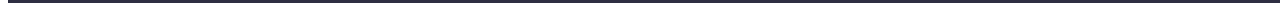
==== commit a2190d56: "Change1" ====
--- a/index.html
+++ b/index.html
@@ -66,7 +66,7 @@
           <ul class="values-list list">
             <li class="values-paragraph-list">
               <div class="icon-container">
-                <svg class="values-icon" widtn="64" height="64">
+                <svg class="values-icon" width="64" height="64">
                   <use href="./images/icons.svg#icon-antenna-1"></use>
                 </svg>
               </div>
@@ -78,7 +78,7 @@
             </li>
             <li class="values-paragraph-list">
               <div class="icon-container" >
-                <svg class="values-icon" widtn="64" height="64">
+                <svg class="values-icon" width="64" height="64">
                   <use href="./images/icons.svg#icon-clock-1"></use>
                 </svg>
               </div>
@@ -89,8 +89,8 @@
               </p>
             </li>
             <li class="values-paragraph-list">
-              <div class="icon-container" >
-                <svg class="values-icon" widtn="64" height="64">
+              <div class="icon-container">
+                <svg class="values-icon" width="64" height="64">
                   <use href="./images/icons.svg#icon-diagram-1"></use>
                 </svg>
               </div>
@@ -101,8 +101,8 @@
               </p>
             </li>
             <li class="values-paragraph-list">
-              <div class="icon-container" >
-                <svg class="values-icon" widtn="64" height="64">
+              <div class="icon-container">
+                <svg class="values-icon" width="64" height="64">
                   <use href="./images/icons.svg#icon-astronaut-1"></use>
                 </svg>
               </div>
@@ -386,7 +386,7 @@
           </p>
         </div>
         <div class="social-div">
-          <h3 class="footer-social-title">Social media</h3>
+          <p class="footer-social-title">Social media</p>
           <ul class="footer-logo-list list">
             <li class="footer-list-item">
               <a href="" class="footer-link link">
--- a/css/styles.css
+++ b/css/styles.css
@@ -14,6 +14,7 @@
     --background-color: #F4F4FD;
     --btn-color:#4D5AE5;
     --text-color:#434455;
+    --custumer-color:#8E8F99;
 
 }
 .container{
@@ -68,6 +69,7 @@
 }
 .header{
     border-bottom: 1px solid #e7e9fc;
+    box-shadow: 0px 2px 1px rgba(46, 47, 66, 0.08), 0px 1px 1px rgba(46, 47, 66, 0.16), 0px 1px 6px rgba(46, 47, 66, 0.08);
 }
 
 .header-list{
@@ -158,6 +160,9 @@
 padding-bottom: 188px;
 background-image: linear-gradient(rgba(46, 47, 66, 0.7), rgba(46, 47, 66, 0.7)), url(../images/StudioBG.jpg);
 background-repeat: no-repeat;
+max-width: 1440px;
+background-position: center;
+background-size: cover;
 
 }
 
@@ -225,11 +230,9 @@
 margin-bottom: 8px;
 display: flex;
 justify-content: center;
-align-content: center;
-}
-.values-icon{
-    align-self:center;
-}
+align-items: center;
+}
+
 
 .values-title{
     font-weight: 500;
@@ -353,10 +356,10 @@
     fill: #F4F4FD;
 }
 .social-link:hover{
-    background-color: #31D0AA;
+    background-color: #404bbf;
 }
 .social-link:focus{
-    background-color: #31D0AA;
+    background-color: #404bbf;
 }
 
 /* Customers-section */
@@ -367,7 +370,7 @@
 }
 .customer-title{
     font-size: 36px;
-    line-height: 1,11;
+    line-height: 1.11;
     text-align: center;
     letter-spacing: 0.02em;
     text-transform: capitalize;
@@ -391,21 +394,23 @@
     display: flex;
     justify-content: center;
     align-items: center;
-    border: 1px solid #8E8F99;
+    border: 1px solid var(--custumer-color);
     border-radius: 4px;
+    color:var(--custumer-color) ;
 }
 .customers-icon { 
-fill:#8E8F99;
+fill:currentColor;
 
 }
 .custumer-link:hover{
     border-color: #404BBF;
-}
-.custumer-link:hover .customers-icon{
-    fill: #404BBF;
-}
-
-
+    color: #404BBF;
+}
+
+.custumer-link:focus{
+    border-color: #404BBF;
+    color: #404BBF; 
+}
 
 /* Footer */
 
@@ -416,6 +421,7 @@
 }
 .footer-container{
     display: flex;
+    align-items: baseline;
 }
 
 
@@ -467,14 +473,14 @@
     display: flex;
     justify-content: start;
     align-items: center;
-    gap: 24px;
+    gap: 16px;
 }
 .footer-list-item{
     width: 40px;
     height: 40px;
 }
 .footer-logo-social{
-    fill: #FFFFFF;
+    fill: var(--background-color);
 }
 .footer-link{
     width: 100%;
@@ -530,7 +536,7 @@
 background-color: #404BBF;
 color: #ffffff;
 border: 1px solid transparent;
-box-shadow: 0px 1px 6px rgba(46, 47, 66, 0.8), 0px 12px 12px rgba(46, 47, 66, 0.8), 0px 12px 12px rgba(46, 47, 66, 0.08);
+box-shadow: 0px 3px 1px rgba(0, 0, 0, 0.1), 0px 2px 1px rgba(0, 0, 0, 0.08), 0px 2px 2px rgba(0, 0, 0, 0.12);
 border-radius: 0px 0px 4px 4px
 
 }
@@ -538,7 +544,7 @@
 background-color: #404BBF;
 color: #ffffff;
 border: 1px solid transparent;
-box-shadow: 0px 1px 6px rgba(46, 47, 66, 0.8), 0px 36px 36px rgba(46, 47, 66, 0.8), 0px 36px 36px rgba(46, 47, 66, 0.08);
+box-shadow: 0px 3px 1px rgba(0, 0, 0, 0.1), 0px 2px 1px rgba(0, 0, 0, 0.08), 0px 2px 2px rgba(0, 0, 0, 0.12);
 border-radius: 0px 0px 4px 4px
 
 }
@@ -547,7 +553,15 @@
     padding-bottom: 120px;
 }
 
-
+.portfolio-link{
+    display: block;
+}
+.portfolio-link:hover{
+    box-shadow: 0px 1px 6px rgba(46, 47, 66, 0.08), 0px 1px 1px rgba(46, 47, 66, 0.16), 0px 2px 1px rgba(46, 47, 66, 0.08); 
+}
+.portfolio-link:focus{
+    box-shadow: 0px 1px 6px rgba(46, 47, 66, 0.08), 0px 1px 1px rgba(46, 47, 66, 0.16), 0px 2px 1px rgba(46, 47, 66, 0.08); 
+}
 .portfolio-bottom-title{
 font-weight: 500;
 font-size: 20px;
@@ -571,10 +585,10 @@
 .item{
     width: calc((100% - 48px) / 3);
 }
-.item:hover{
+/* .item:hover{
     box-shadow: 0px 1px 6px rgba(46, 47, 66, 0.8), 0px 1px 1px rgba(46, 47, 66, 0.8), 0px 2px 1px rgba(46, 47, 66, 0.08);
     border-radius: 0px 0px 4px 4px
-}
+} */
 .portfolio-list-item{
 padding: 32px 16px;
 border: 1px solid #e7e9fc; 
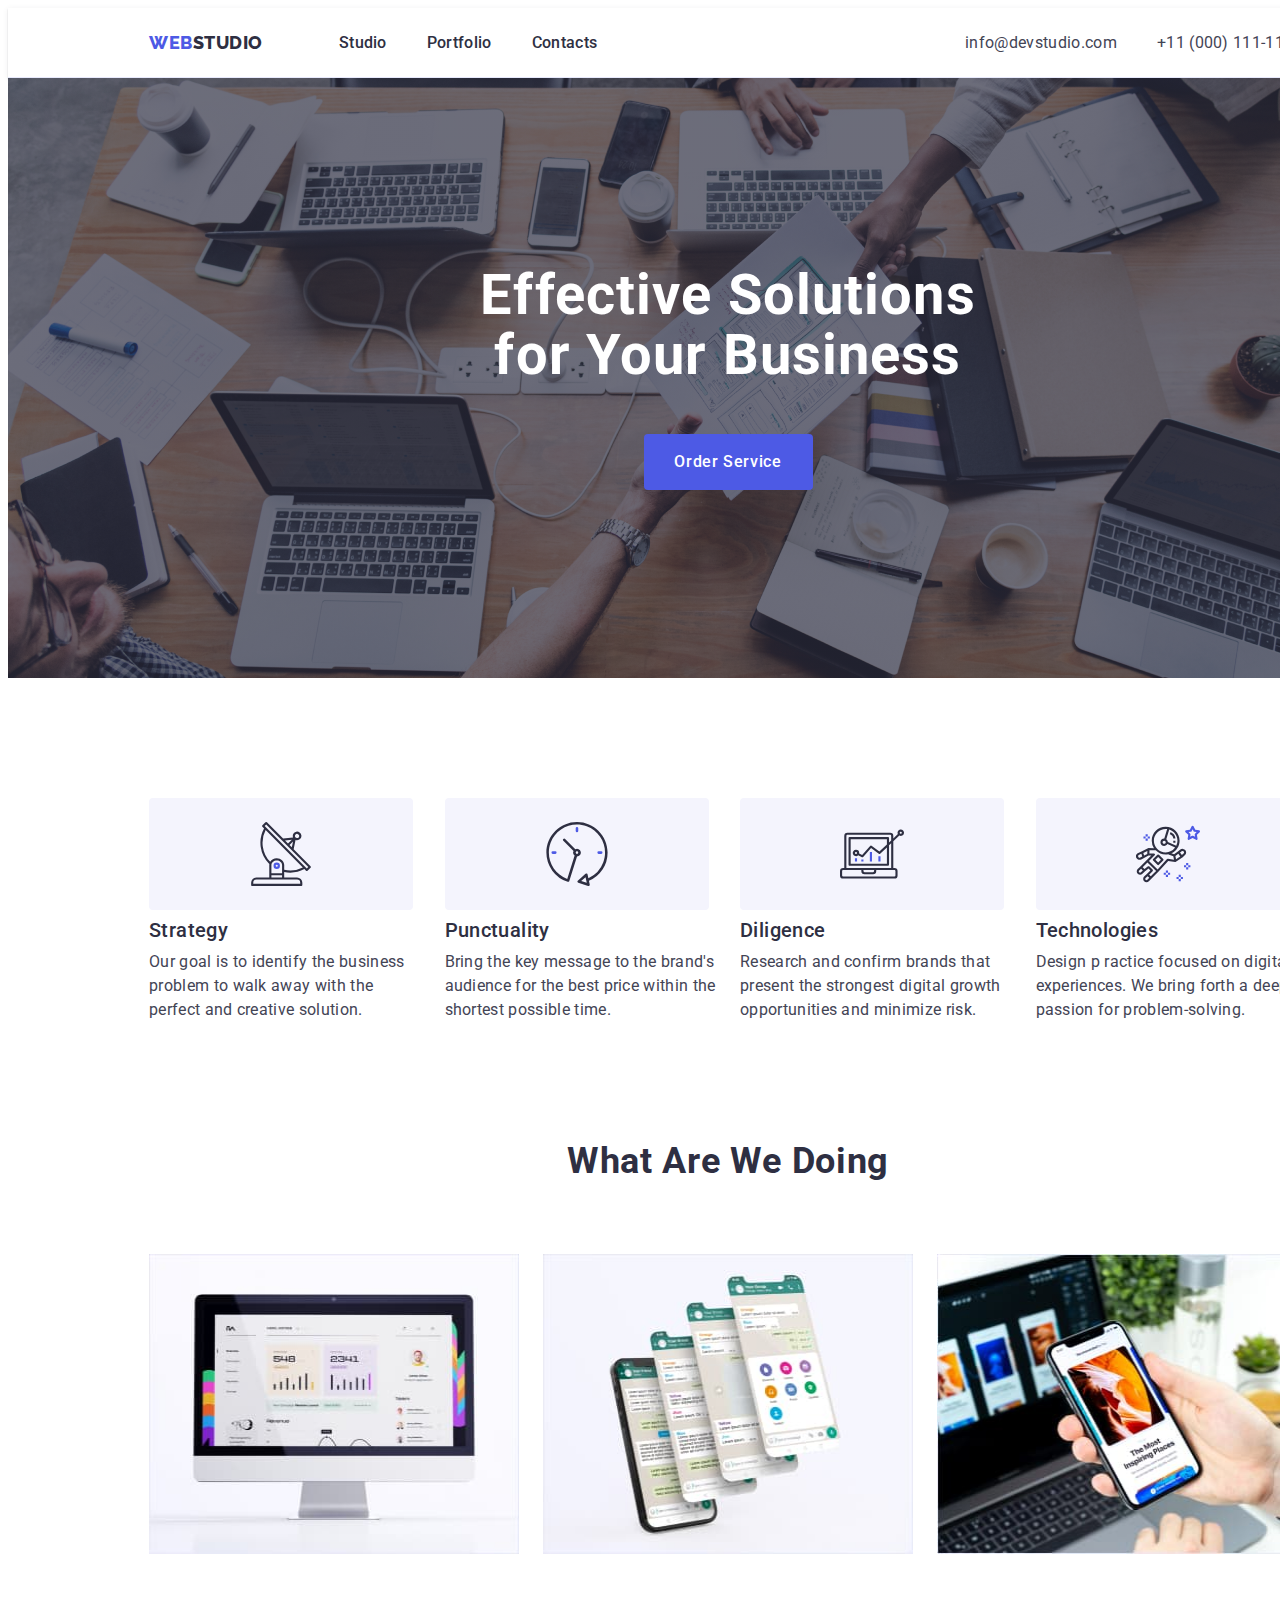
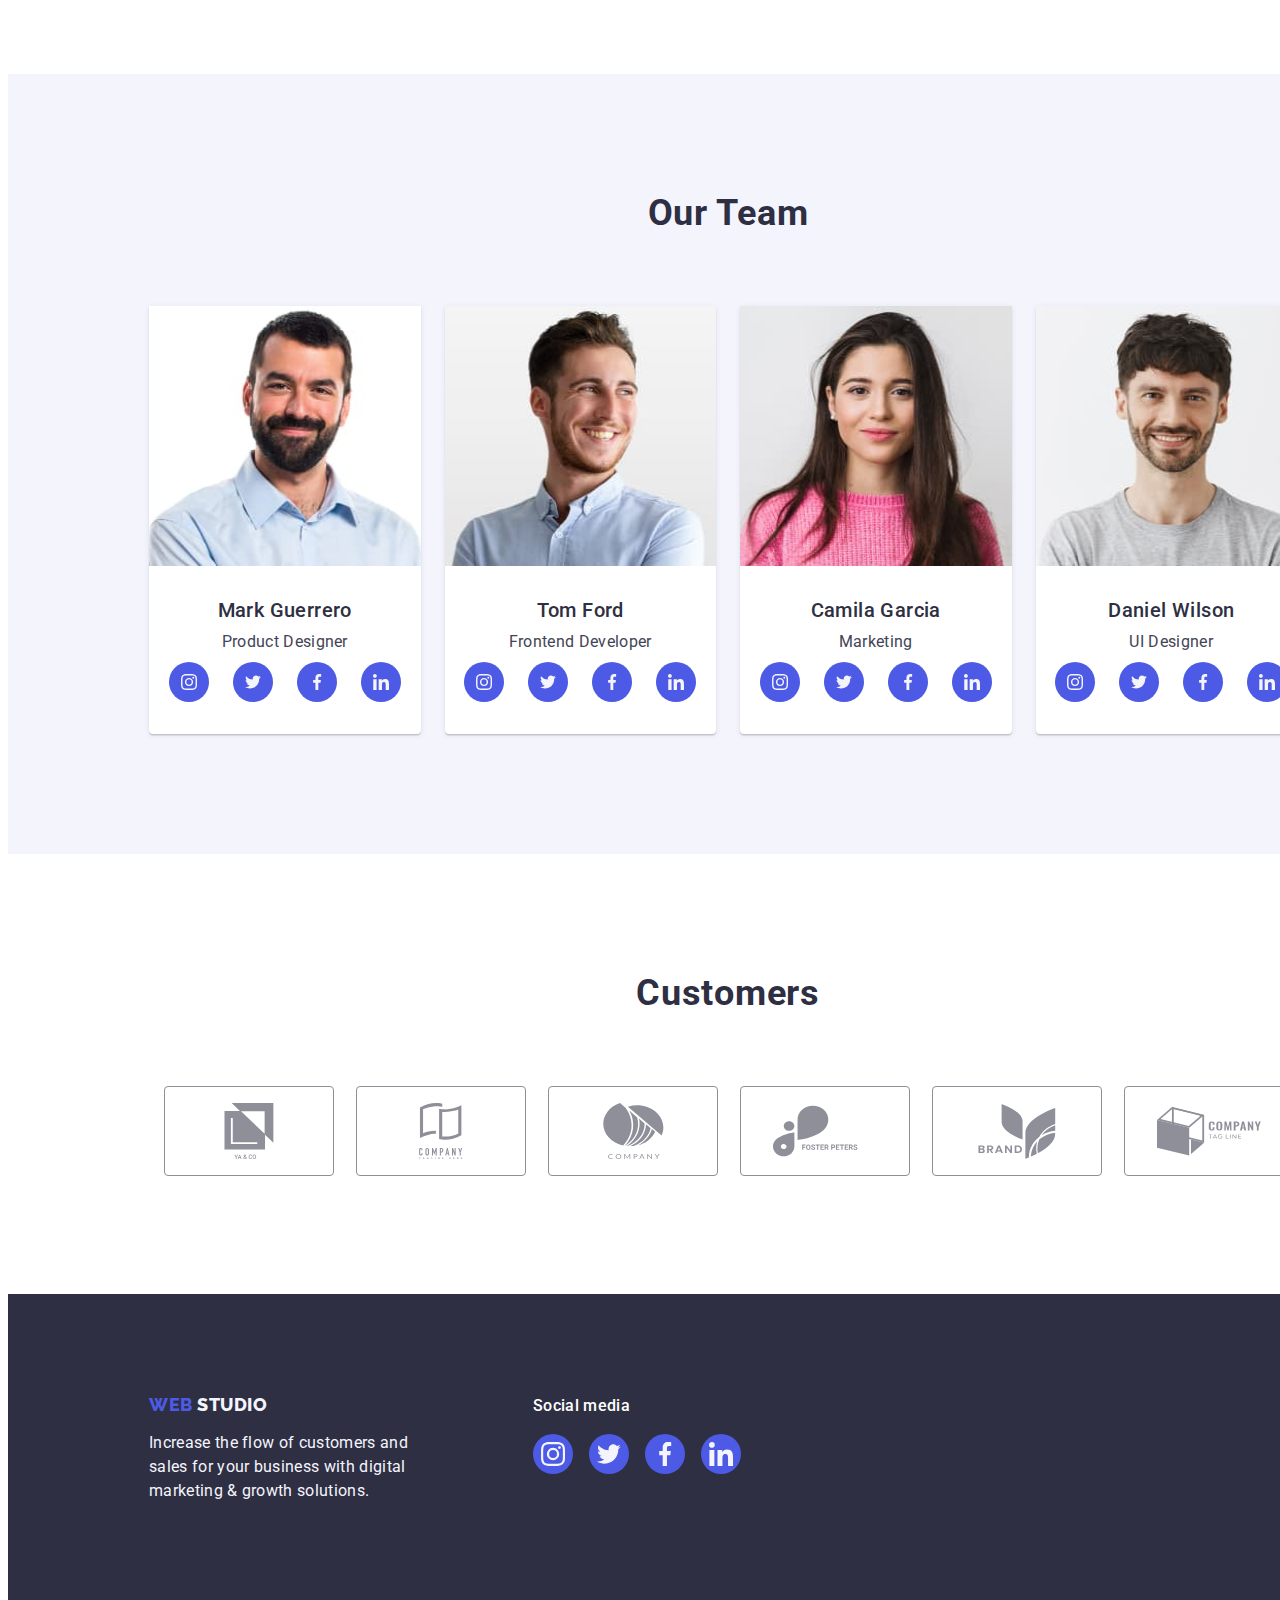
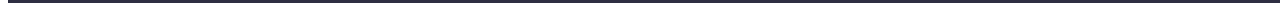
==== commit 890acf3c: "Change2" ====
--- a/index.html
+++ b/index.html
@@ -376,7 +376,7 @@
     </main>
     <footer class="footer">
       <div class="container footer-container">
-        <div>
+        <div class="logo-footer-div">
           <a class="footer-logo link" href="./portfolio.html"
             >Web <span class="footer-logo-span">Studio</span></a
           >
--- a/css/styles.css
+++ b/css/styles.css
@@ -458,17 +458,18 @@
     width: 264px;
 min-height: 72px;
 }
+.logo-footer-div{
+    margin-right: 120px;
+}
 .footer-social-title{
     font-weight: 500;
     font-size: 16px;
-    line-height: 1,5;
+    line-height: 1.5;
     letter-spacing: 0.02em;
     color: #FFFFFF;
 margin-bottom: 16px;
 }
-.social-div{
-    margin-left: 120px;
-}
+
 .footer-logo-list{
     display: flex;
     justify-content: start;
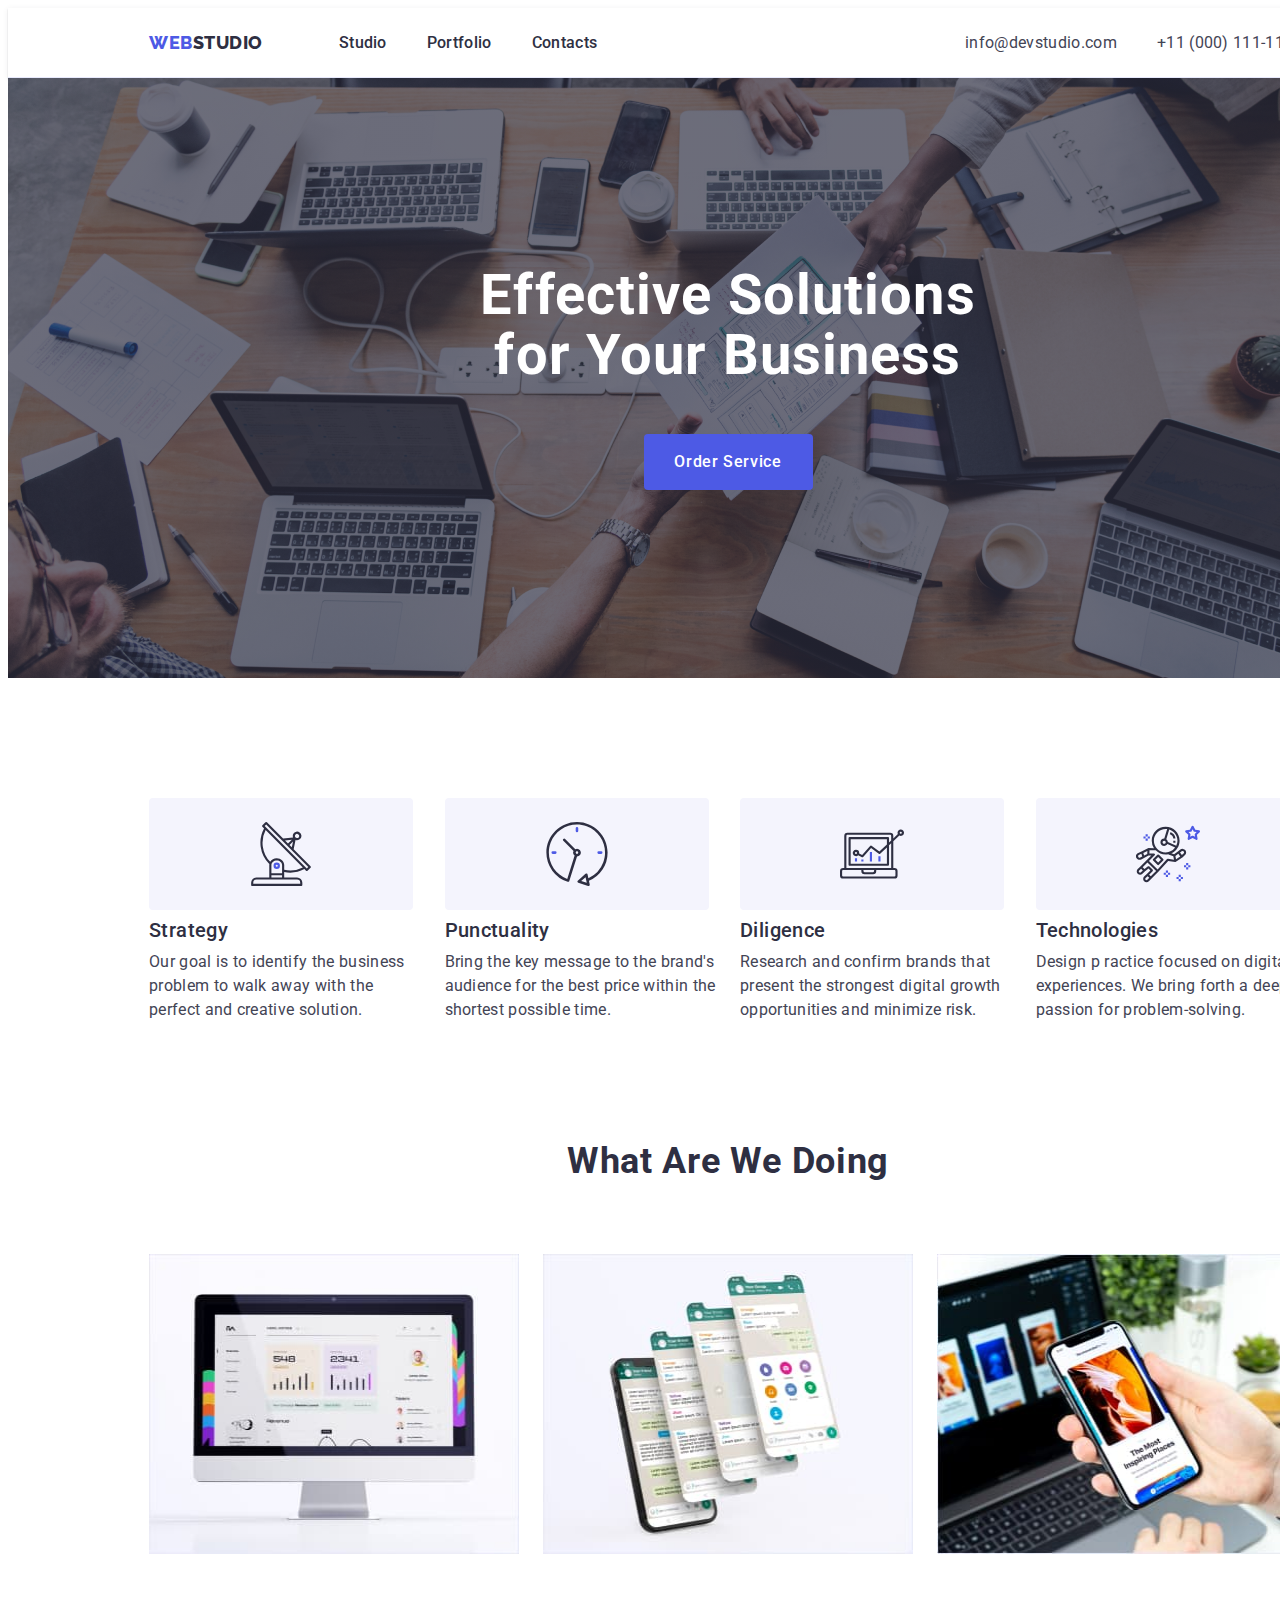
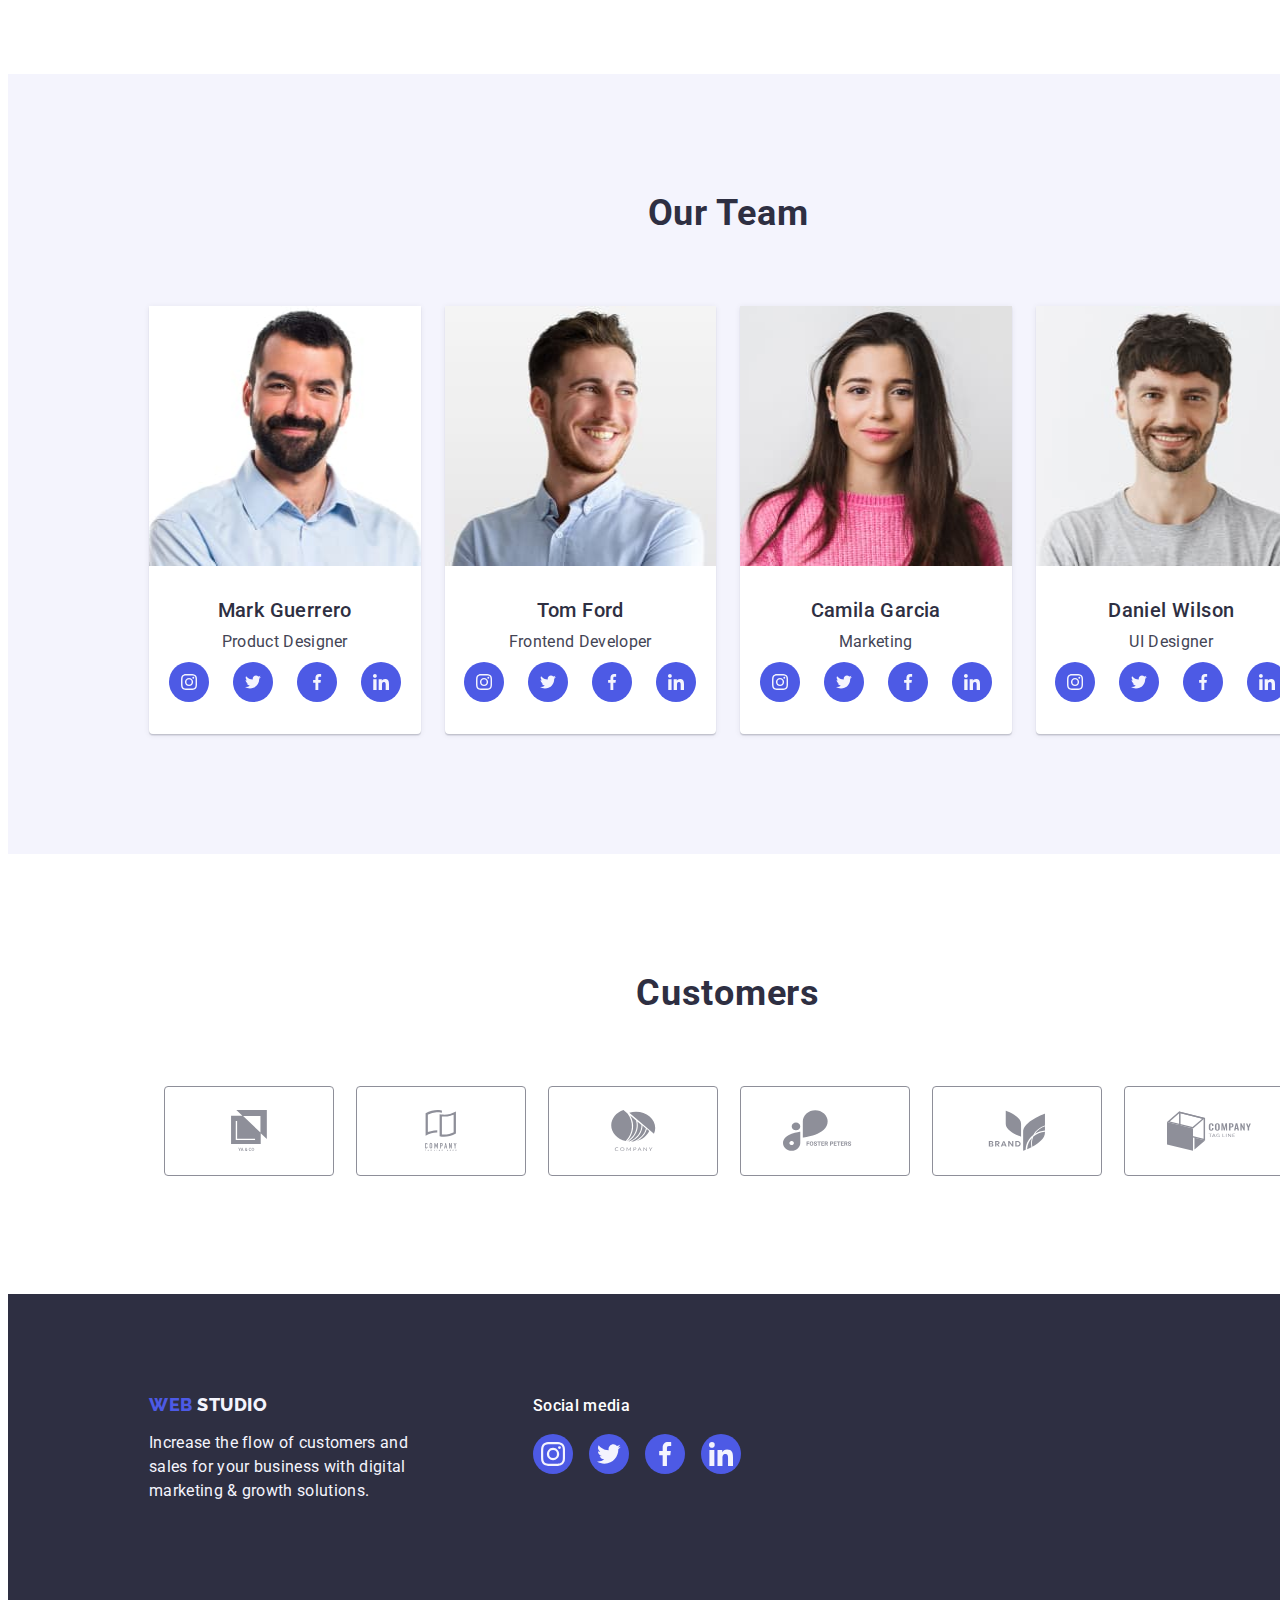
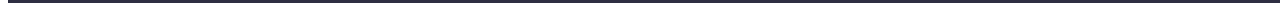
==== commit f44c5792: "CustomerChange" ====
--- a/index.html
+++ b/index.html
@@ -330,42 +330,42 @@
           <ul class="customer-list list">
             <li class="customers-list-icons">
               <a href="" class="custumer-link link">
-                <svg class="customers-icon" width="104" height="56">
+                <svg class="customers-icon" width="84" height="41">
                   <use href="./images/icons.svg#icon-group"></use>
                 </svg>
               </a>
             </li>
             <li class="customers-list-icons">
               <a href="" class="custumer-link link">
-                <svg class="customers-icon" width="104" height="56">
+                <svg class="customers-icon" width="84" height="41">
                   <use href="./images/icons.svg#icon-group-1"></use>
                 </svg>
               </a>
             </li>
             <li class="customers-list-icons">
               <a href="" class="custumer-link link">
-                <svg class="customers-icon" width="104" height="56">
+                <svg class="customers-icon" width="84" height="41">
                   <use href="./images/icons.svg#icon-group-2"></use>
                 </svg>
               </a>
             </li>
             <li class="customers-list-icons">
               <a href="" class="custumer-link link">
-                <svg class="customers-icon" width="104" height="56">
+                <svg class="customers-icon" width="84" height="41">
                   <use href="./images/icons.svg#icon-group-3"></use>
                 </svg>
               </a>
             </li>
             <li class="customers-list-icons">
               <a href="" class="custumer-link link">
-                <svg class="customers-icon" width="104" height="56">
+                <svg class="customers-icon" width="84" height="41">
                   <use href="./images/icons.svg#icon-group4"></use>
                 </svg>
               </a>
             </li>
             <li class="customers-list-icons">
               <a href="" class="custumer-link link">
-                <svg class="customers-icon" width="104" height="56">
+                <svg class="customers-icon" width="84" height="56">
                   <use href="./images/icons.svg#icon-group-5"></use>
                 </svg>
               </a>
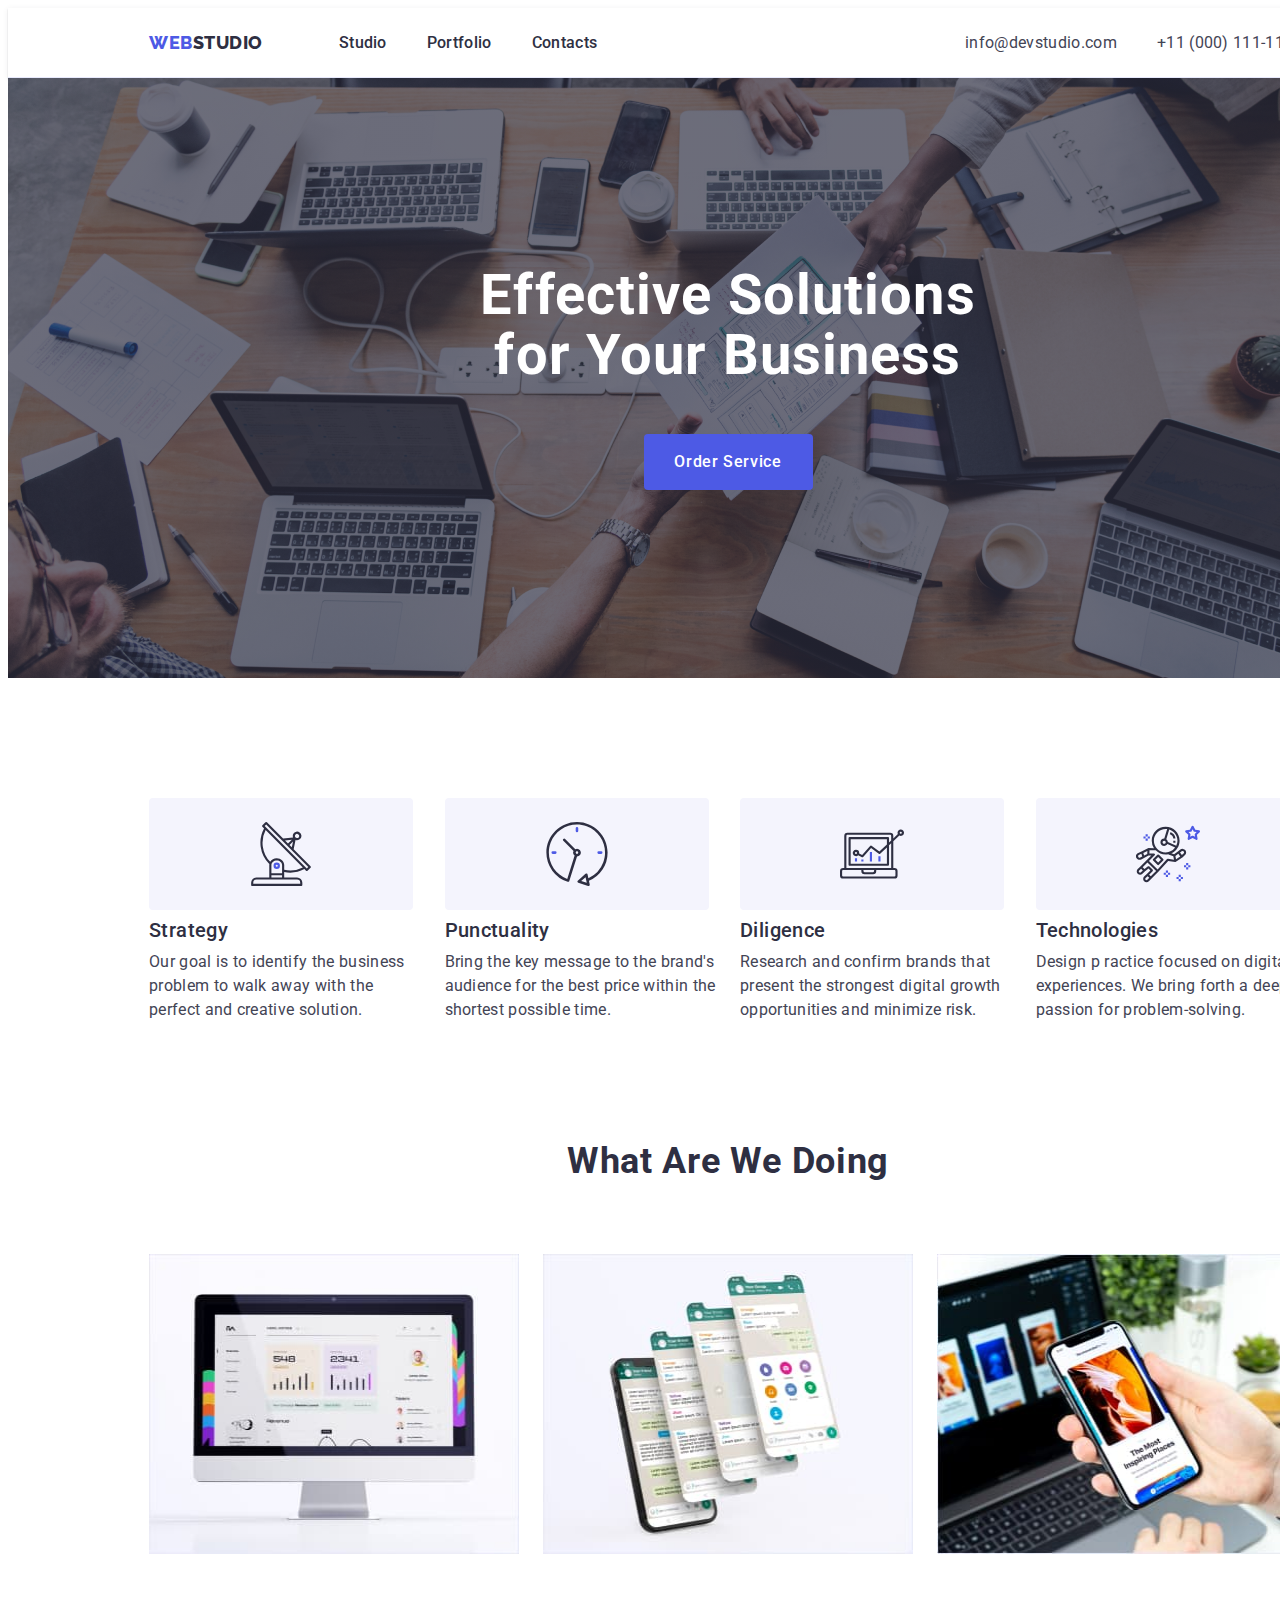
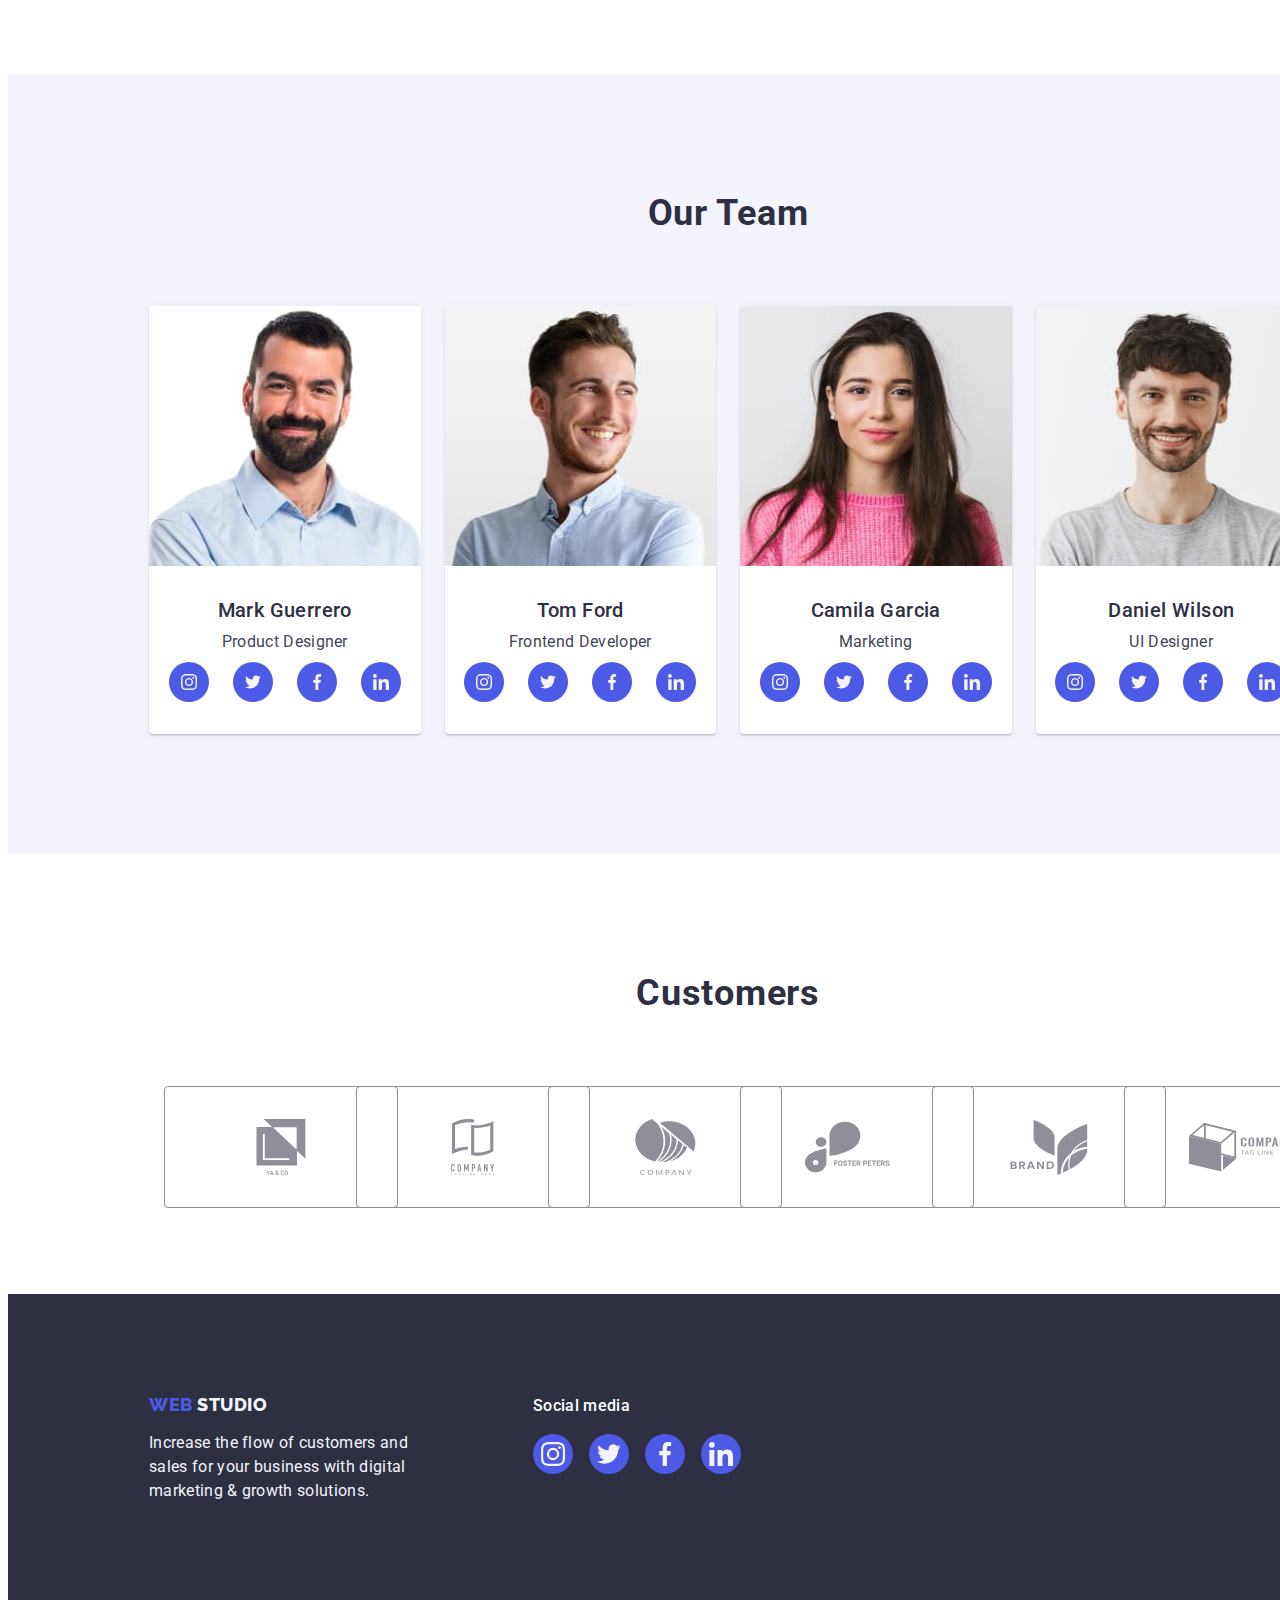
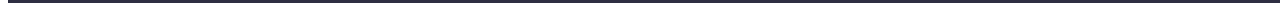
==== commit 498ab1d1: "pading" ====
--- a/index.html
+++ b/index.html
@@ -330,42 +330,42 @@
           <ul class="customer-list list">
             <li class="customers-list-icons">
               <a href="" class="custumer-link link">
-                <svg class="customers-icon" width="84" height="41">
+                <svg class="customers-icon" width="104" height="56">
                   <use href="./images/icons.svg#icon-group"></use>
                 </svg>
               </a>
             </li>
             <li class="customers-list-icons">
               <a href="" class="custumer-link link">
-                <svg class="customers-icon" width="84" height="41">
+                <svg class="customers-icon" width="104" height="56">
                   <use href="./images/icons.svg#icon-group-1"></use>
                 </svg>
               </a>
             </li>
             <li class="customers-list-icons">
               <a href="" class="custumer-link link">
-                <svg class="customers-icon" width="84" height="41">
+                <svg class="customers-icon" width="104" height="56">
                   <use href="./images/icons.svg#icon-group-2"></use>
                 </svg>
               </a>
             </li>
             <li class="customers-list-icons">
               <a href="" class="custumer-link link">
-                <svg class="customers-icon" width="84" height="41">
+                <svg class="customers-icon" width="104" height="56">
                   <use href="./images/icons.svg#icon-group-3"></use>
                 </svg>
               </a>
             </li>
             <li class="customers-list-icons">
               <a href="" class="custumer-link link">
-                <svg class="customers-icon" width="84" height="41">
+                <svg class="customers-icon" width="104" height="56">
                   <use href="./images/icons.svg#icon-group4"></use>
                 </svg>
               </a>
             </li>
             <li class="customers-list-icons">
               <a href="" class="custumer-link link">
-                <svg class="customers-icon" width="84" height="56">
+                <svg class="customers-icon" width="104" height="56">
                   <use href="./images/icons.svg#icon-group-5"></use>
                 </svg>
               </a>
--- a/css/styles.css
+++ b/css/styles.css
@@ -387,6 +387,7 @@
 .customers-list-icons{
     width: 168px;
     height: 88px;
+
 }
 .custumer-link{
     width: 100%;
@@ -397,10 +398,11 @@
     border: 1px solid var(--custumer-color);
     border-radius: 4px;
     color:var(--custumer-color) ;
+    padding: 16px 32px;
+    
 }
 .customers-icon { 
 fill:currentColor;
-
 }
 .custumer-link:hover{
     border-color: #404BBF;
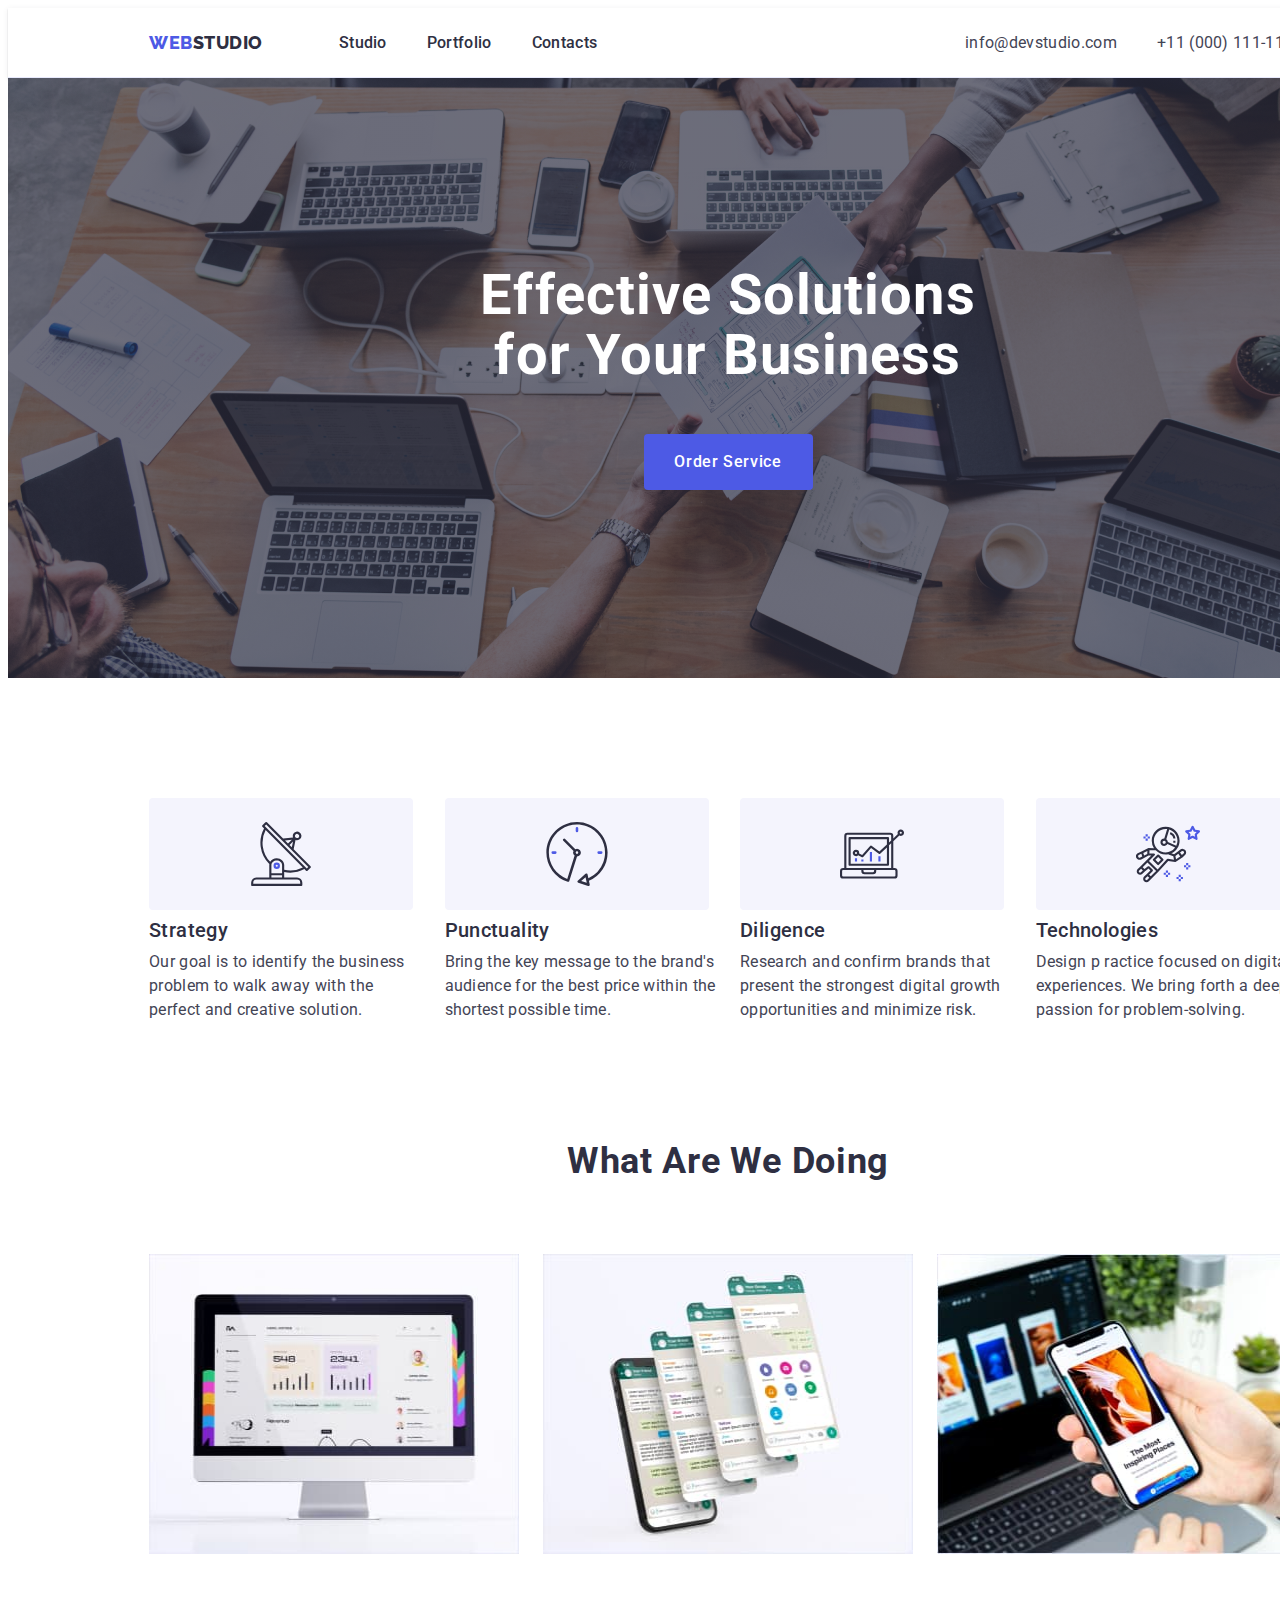
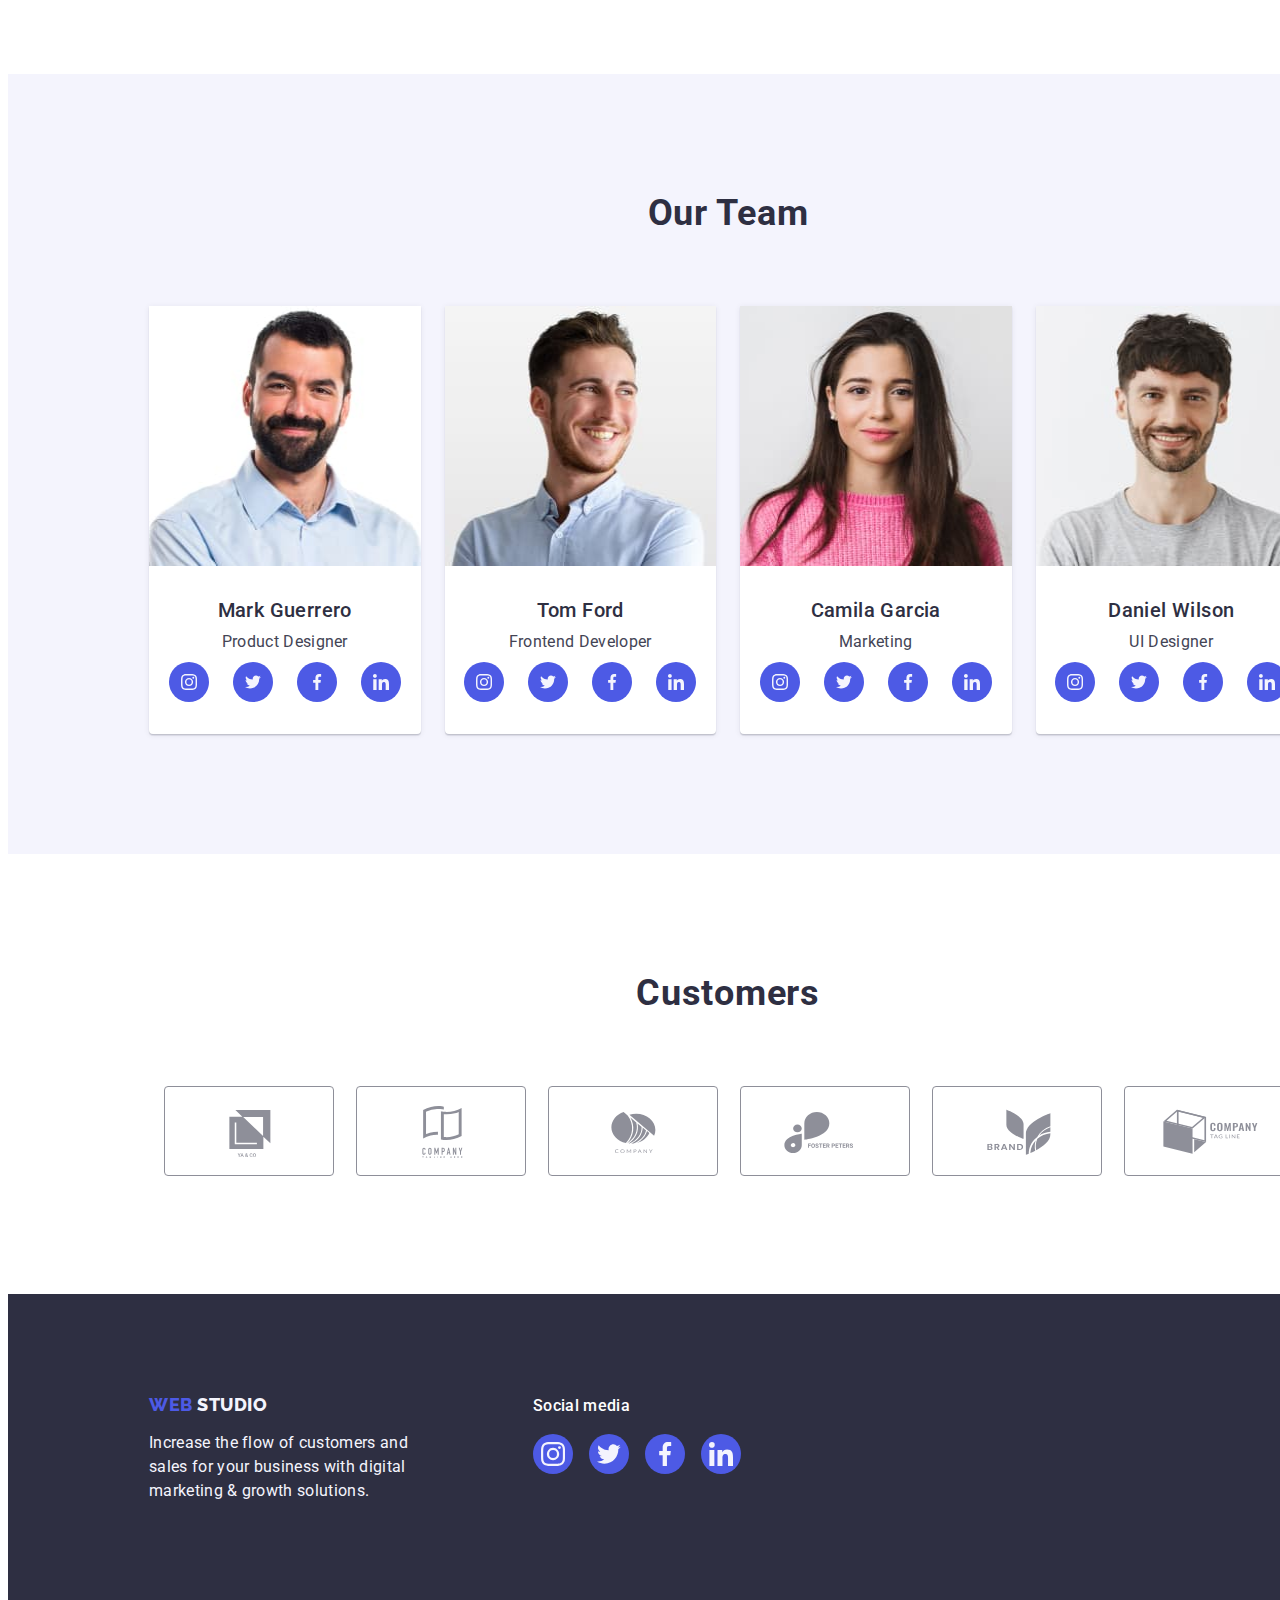
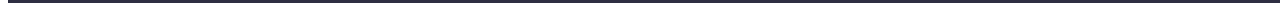
==== commit 8ad7f57e: "NewLogo" ====
--- a/index.html
+++ b/index.html
@@ -331,42 +331,42 @@
             <li class="customers-list-icons">
               <a href="" class="custumer-link link">
                 <svg class="customers-icon" width="104" height="56">
-                  <use href="./images/icons.svg#icon-group"></use>
-                </svg>
-              </a>
-            </li>
-            <li class="customers-list-icons">
-              <a href="" class="custumer-link link">
-                <svg class="customers-icon" width="104" height="56">
-                  <use href="./images/icons.svg#icon-group-1"></use>
-                </svg>
-              </a>
-            </li>
-            <li class="customers-list-icons">
-              <a href="" class="custumer-link link">
-                <svg class="customers-icon" width="104" height="56">
-                  <use href="./images/icons.svg#icon-group-2"></use>
-                </svg>
-              </a>
-            </li>
-            <li class="customers-list-icons">
-              <a href="" class="custumer-link link">
-                <svg class="customers-icon" width="104" height="56">
-                  <use href="./images/icons.svg#icon-group-3"></use>
-                </svg>
-              </a>
-            </li>
-            <li class="customers-list-icons">
-              <a href="" class="custumer-link link">
-                <svg class="customers-icon" width="104" height="56">
-                  <use href="./images/icons.svg#icon-group4"></use>
-                </svg>
-              </a>
-            </li>
-            <li class="customers-list-icons">
-              <a href="" class="custumer-link link">
-                <svg class="customers-icon" width="104" height="56">
-                  <use href="./images/icons.svg#icon-group-5"></use>
+                  <use href="./images/icons.svg#icon-Logo"></use>
+                </svg>
+              </a>
+            </li>
+            <li class="customers-list-icons">
+              <a href="" class="custumer-link link">
+                <svg class="customers-icon" width="104" height="56">
+                  <use href="./images/icons.svg#icon-Logo-1"></use>
+                </svg>
+              </a>
+            </li>
+            <li class="customers-list-icons">
+              <a href="" class="custumer-link link">
+                <svg class="customers-icon" width="104" height="56">
+                  <use href="./images/icons.svg#icon-Logo-2"></use>
+                </svg>
+              </a>
+            </li>
+            <li class="customers-list-icons">
+              <a href="" class="custumer-link link">
+                <svg class="customers-icon" width="104" height="56">
+                  <use href="./images/icons.svg#icon-Logo-3"></use>
+                </svg>
+              </a>
+            </li>
+            <li class="customers-list-icons">
+              <a href="" class="custumer-link link">
+                <svg class="customers-icon" width="104" height="56">
+                  <use href="./images/icons.svg#icon-Logo-4"></use>
+                </svg>
+              </a>
+            </li>
+            <li class="customers-list-icons">
+              <a href="" class="custumer-link link">
+                <svg class="customers-icon" width="104" height="56">
+                  <use href="./images/icons.svg#icon-Logo-5"></use>
                 </svg>
               </a>
             </li>
--- a/css/styles.css
+++ b/css/styles.css
@@ -398,7 +398,6 @@
     border: 1px solid var(--custumer-color);
     border-radius: 4px;
     color:var(--custumer-color) ;
-    padding: 16px 32px;
     
 }
 .customers-icon { 
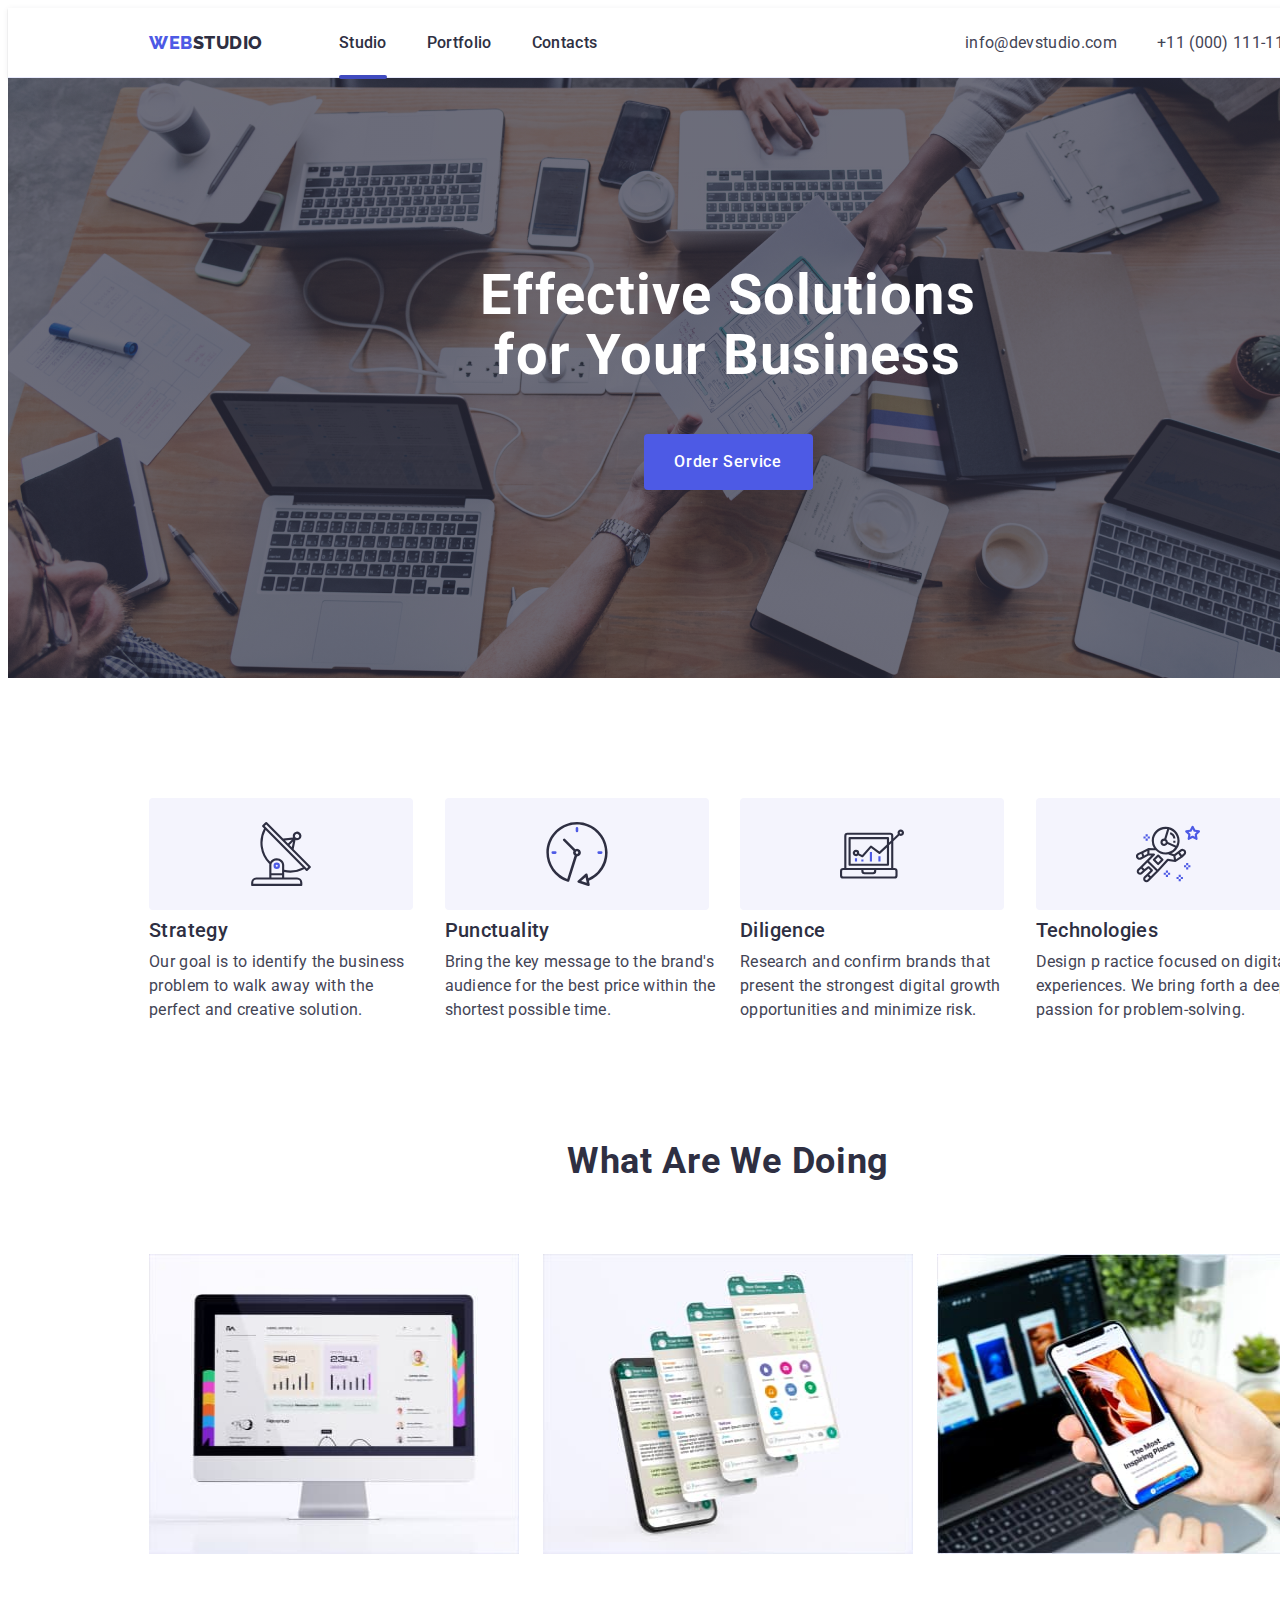
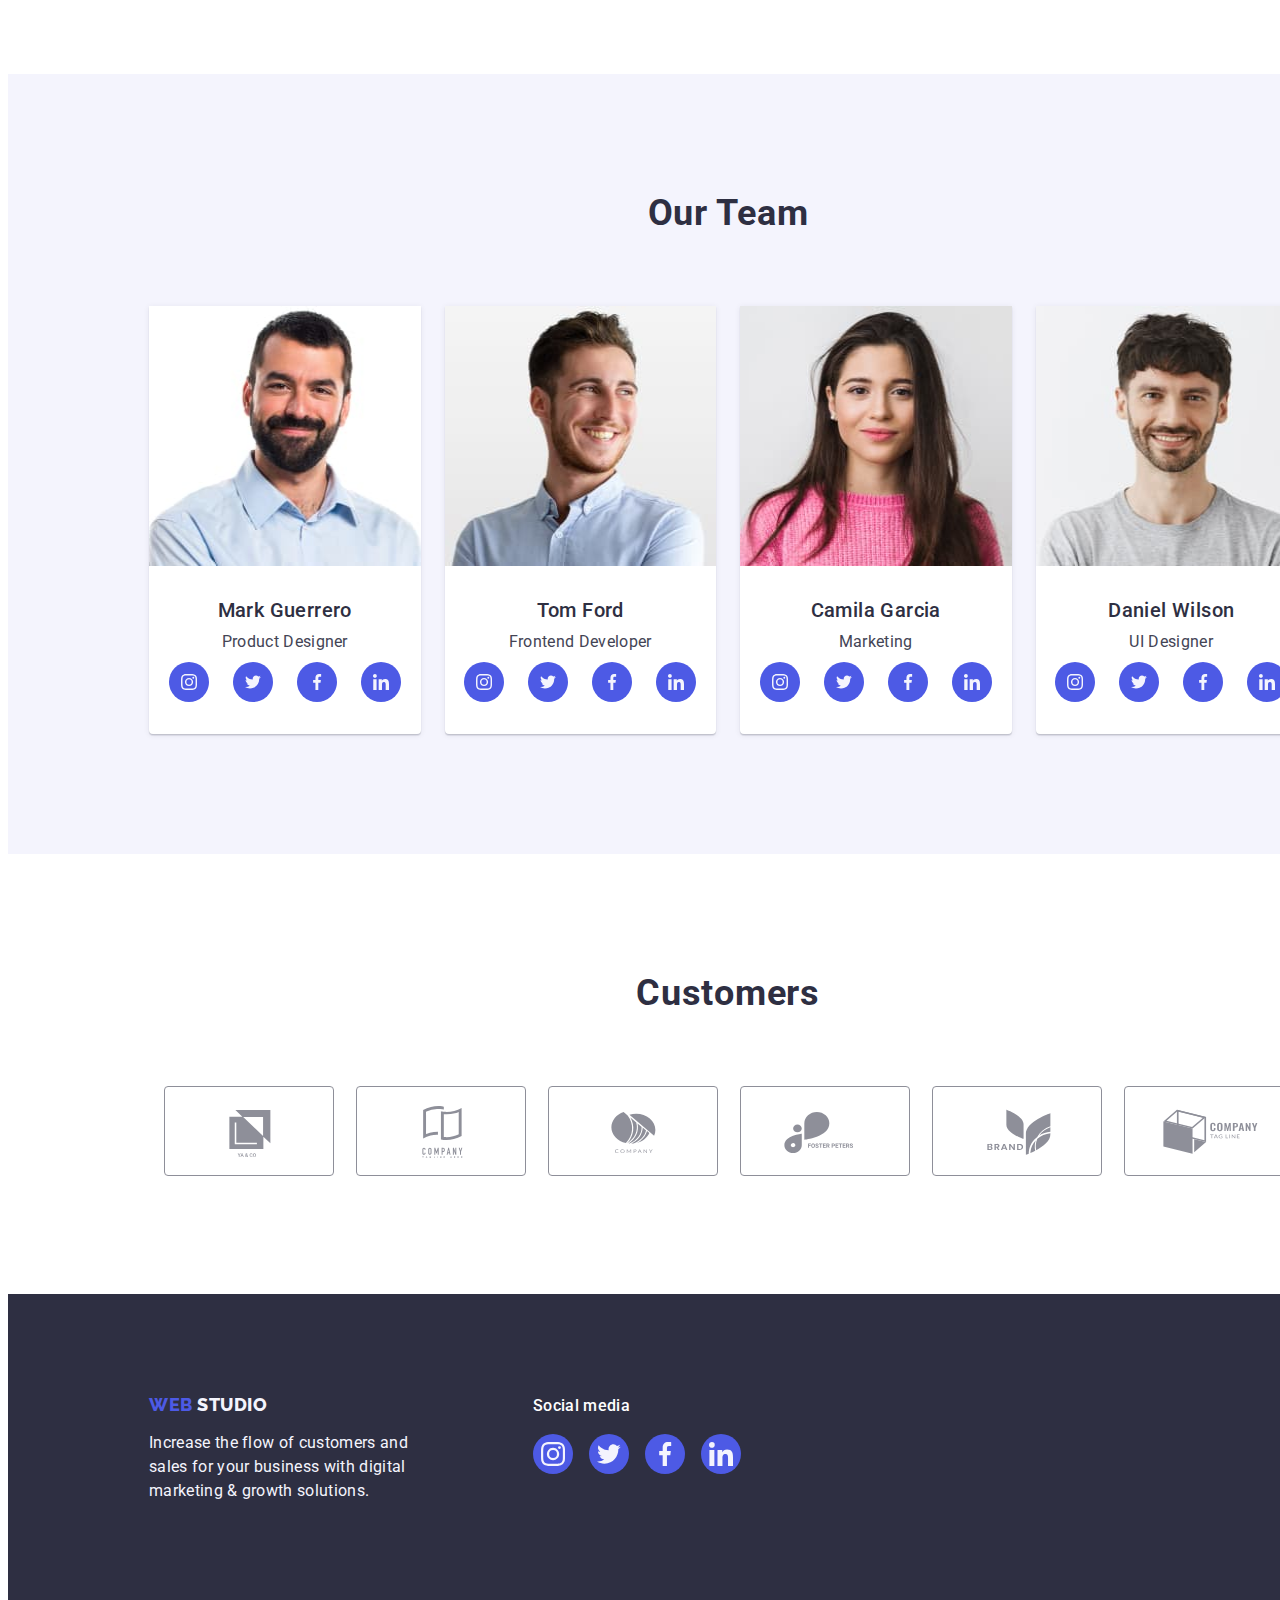
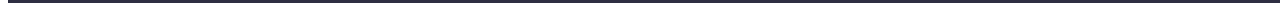
==== commit 004a35b8: "Final" ====
--- a/index.html
+++ b/index.html
@@ -28,11 +28,11 @@
             >Web <span class="header-logo-span">Studio</span></a
           >
           <ul class="header-list list">
-            <li><a class="header-link link" href="./index.html">Studio</a></li>
-            <li>
+            <li class="item current-page" ><a class="header-link link" href="./index.html">Studio</a></li>
+            <li class="item " >
               <a class="header-link link" href="./portfolio.html">Portfolio</a>
             </li>
-            <li><a class="header-link link" href="">Contacts</a></li>
+            <li class="item " ><a class="header-link link" href="">Contacts</a></li>
           </ul>
         </nav>
         <address class="header-contacts">
@@ -57,7 +57,7 @@
       <section class="solutions-section">
         <div class="container solutions-container">
           <h1 class="solutions-title">Effective Solutions for Your Business</h1>
-          <button type="button" class="solutions-btn">Order Service</button>
+          <button type="button" class="solutions-btn" data-modal-open>Order Service</button>
         </div>
       </section>
       <section class="values-section">
@@ -420,5 +420,17 @@
         </div>
       </div>
     </footer>
+    <div class="backdrop is-hidden" data-modal>
+<div class="modal" >
+<button type="button" class="modal-button" data-modal-close>
+  <svg class="modal-close" width="8" height="8">
+    <use href="./images/Close.svg#icon-close-black-18dp-2-1"></use>
+  </svg>
+</button>
+
+</div>
+
+    </div>
+    <script src="./js/modal.js"></script>
   </body>
 </html>
--- a/css/styles.css
+++ b/css/styles.css
@@ -1,27 +1,24 @@
-
-body{
-    font-family: 'Roboto', sans-serif;
-    color: #434455;
-    background-color: #ffffff;
-    width: 1440px;
-
-}
-
-:root{
-    --first-title-color: #2E2F42;
-    --logo-color: #404BBF;
-    --page-color: #ffffff;
-    --background-color: #F4F4FD;
-    --btn-color:#4D5AE5;
-    --text-color:#434455;
-    --custumer-color:#8E8F99;
-
-}
-.container{
-width: 1158px;
-padding-left: 15px;
-padding-right: 15px;
-margin: 0 auto;
+body {
+  font-family: "Roboto", sans-serif;
+  color: #434455;
+  background-color: #ffffff;
+  width: 1440px;
+}
+
+:root {
+  --first-title-color: #2e2f42;
+  --logo-color: #404bbf;
+  --page-color: #ffffff;
+  --background-color: #f4f4fd;
+  --btn-color: #4d5ae5;
+  --text-color: #434455;
+  --custumer-color: #8e8f99;
+}
+.container {
+  width: 1158px;
+  padding-left: 15px;
+  padding-right: 15px;
+  margin: 0 auto;
 }
 p,
 h1,
@@ -38,561 +35,664 @@
   margin: 0;
   padding: 0;
 }
-.vissually-hidden{
-    position: absolute;
-    width: 1px;
-    height: 1px;
-    margin: -1px;
-    border: 0;
-    padding: 0;
-    white-space: nowrap;
-    clip-path: inset(100%);
-    clip: rect(0 0 0 0);
-    overflow: hidden;
-}
-img{
-    display: block;
-    min-width: 100%;
-    min-height: auto;
-}
-
-
-/** ----------------------------------HEADER ---------------------------**/
-.header-container{
-    display: flex;
-    align-items: center;
-   
-}
-.header-navigation{
-    display: flex;
-    align-items: center;
-}
-.header{
-    border-bottom: 1px solid #e7e9fc;
-    box-shadow: 0px 2px 1px rgba(46, 47, 66, 0.08), 0px 1px 1px rgba(46, 47, 66, 0.16), 0px 1px 6px rgba(46, 47, 66, 0.08);
-}
-
-.header-list{
-    display: flex;
-    flex-direction: row;
-    align-items: flex-start;
-    padding: 0px;
-    gap: 40px;
-}
-
-.header-logo{
-    font-family: 'Raleway', sans-serif;
-    font-weight: 800;
-    font-size: 18px;
-    line-height: 1.17;
-    letter-spacing: 0.03em;
-    text-transform: uppercase;
-    display: flex;
-    align-items: center;
-    color: var(--btn-color);
-    margin-right: 76px;
-    margin-bottom: 24px;
-    margin-top: 24px;
-}
-
-
-.header-logo-span{
-    font-family: 'Raleway', sans-serif;
-    font-weight: 800;
-    font-size: 18px;
-    line-height: 1.17;
-    letter-spacing: 0.03em;
-    text-transform: uppercase;
-    display: flex;
-    align-items: center;
-    color: var(--first-title-color);
-}
-.link{
-    text-decoration: none;
-}
-.list{
-    list-style: none;  
-}
-.header-link{
-    font-weight: 500;
-    font-size: 16px;
-    line-height: 1.50;
-    letter-spacing: 0.02em;
-    color: var(--first-title-color);
-    padding-top: 24px;
-    padding-bottom: 24px;
-}
-.header-link:hover{
-    color: var(--logo-color);
-}
-.header-link:focus{
-    color:var(--logo-color); 
-}
-
-.header-contacts{
-    font-style: normal;
-    margin-left: auto;
-}
-.header-contact-link{
-font-size: 16px;
-line-height: 1.50;
-letter-spacing: 0.02em;
-color: var(--text-color);
-padding-top: 24px;
-padding-bottom: 24px;
-}
-.header-contacts-list{
-    display: flex;
-    gap: 40px;
-
-}
-.header-contact-link:hover{
-    color:var(--logo-color); 
-}
-.header-contact-link:focus{
-    color:var(--logo-color); 
-}
-
-/* First section solution */
-
-.solutions-section{
-padding-top: 188px;
-padding-bottom: 188px;
-background-image: linear-gradient(rgba(46, 47, 66, 0.7), rgba(46, 47, 66, 0.7)), url(../images/StudioBG.jpg);
-background-repeat: no-repeat;
-max-width: 1440px;
-background-position: center;
-background-size: cover;
-
-}
-
-.solutions-title{
-    font-size: 56px;
-    line-height: 1.07;
-    text-align: center;
-    letter-spacing: 0.02em;
-    color:var(--page-color);
-    max-width: 496px;
-    min-height: 120px;
-margin-right: auto;
-margin-left: auto;
-margin-bottom: 48px;
-}
-.solutions-container{
-display: flex;
-flex-direction: column;
-
-}
-
-.solutions-btn{
-    font-family: 'Roboto', sans-serif;
-    font-weight: 500;
-    font-size: 16px;
-    line-height: 1.5;
-    align-items: center;
-    letter-spacing: 0.04em;
-    color:#ffffff;
-    background-color: var(--btn-color);
-    cursor: pointer;
-    min-width: 169px;
-    height: 56px;
-    margin-right: auto;
-margin-left: auto;
-border-radius: 4px;
-border: none;
-}
-.solutions-btn:hover{
-    background-color:var(--logo-color);
-}
-.solutions-btn:focus{
-    background-color:var(--logo-color);
-}
-
-/* Section-Values */
-
-.values-section{
-    padding-top: 120px;
-    padding-bottom: 120px;
-
-}
-.values-paragraph-list{
-    width: calc((100% - 72px) / 4); 
-}
-.values-list{
-    display: flex;
-    gap: 24px;
-}
-.icon-container{
-width: 264px;
-height: 112px;
-background: #F4F4FD;
-border-radius: 4px;
-margin-bottom: 8px;
-display: flex;
-justify-content: center;
-align-items: center;
-}
-
-
-.values-title{
-    font-weight: 500;
-    font-size: 20px;
-    line-height: 1.2;
-    letter-spacing: 0.02em;
-    color: var(--first-title-color);
-    margin-bottom: 8px;
-}
-.values-text{
-    font-size: 16px;
-    line-height: 1.5;
-    letter-spacing: 0.02em;
-    color: var(--text-color);
-
-}
-
-/* Section-ABOUT */
-
-.about-section{
-    padding-bottom: 120px;
-}
-
-.about-title{
-font-size: 36px;
-line-height: 1.11;
-text-transform: capitalize;
-text-align: center;
-letter-spacing: 0.02em;
-color: #2E2F42;
-margin-bottom: 72px;
-}
-
-.about-list{
-    display: flex;
-    gap: 24px;
-}
-.about-item{
-    width: calc((100% - 48px) / 3);  
-}
-
-
-
-/* Section-OUR Team */
-
-
-.team-section{
-    background:var(--background-color);  
-}
-
-.team-top-title{
-font-size: 36px;
-line-height: 1.11;
-text-align: center;
-letter-spacing: 0.02em;
-text-transform: capitalize;
-color: var(--first-title-color);
-margin-bottom: 72px;
-}
-.team-bottom-title{
-    font-weight: 500;
-    font-size: 20px;
-    line-height: 1.20;
-    text-align: center;
-    letter-spacing: 0.02em;
-    color: var(--first-title-color);
-    margin-bottom: 8px;
-
-}
-.team-profession-text{
-    font-size: 16px;
-    line-height: 1.5;
-    text-align: center;
-    letter-spacing: 0.02em;
-    color: var(--text-color);
-    
-}
-.team-background-photo{
-background:var(--page-color);
-box-shadow: 0px 1px 6px rgba(46, 47, 66, 0.08), 0px 1px 1px rgba(46, 47, 66, 0.16), 0px 2px 1px rgba(46, 47, 66, 0.08);
-border-radius: 0px 0px 4px 4px
-}
-.team-list{
-display: flex;
-gap: 24px;
-}
-.team-background-photo{
-    border-radius: 0px 0px 4px 4px;
-    width: calc((100% - 72px) / 4);    
-}
-.team-section{
-    padding-bottom: 120px;
-    padding-top: 120px;
-}
-
-.team-list-container{
-padding: 32px 16px;
-}
-.social-list{
-    display: flex;
-    justify-content: center;
-    align-content: center;
-    gap: 24px;
-    margin-top: 8px;
-
-}
-.social-list-item{
-width: 40px;
-height: 40px;
-}
-.social-link{
-    width: 100%;
-    height: 100%;
-    display: flex;
-    justify-content: center;
-    align-items: center;
-    border-radius: 50%;
-    background-color:#4D5AE5;
-}
-.social-icon{
-    fill: #F4F4FD;
-}
-.social-link:hover{
-    background-color: #404bbf;
-}
-.social-link:focus{
-    background-color: #404bbf;
-}
-
-/* Customers-section */
-
-.customer-section{
- padding-top: 120px;
-padding-bottom: 120px;
-}
-.customer-title{
-    font-size: 36px;
-    line-height: 1.11;
-    text-align: center;
-    letter-spacing: 0.02em;
-    text-transform: capitalize;
-    color: #2E2F42;
-    margin-bottom: 72px;
-
-}
-.customer-list{
-    display: flex;
-    justify-content: center;
-    align-items: center;
-    gap: 24px;
-}
-.customers-list-icons{
-    width: 168px;
-    height: 88px;
-
-}
-.custumer-link{
-    width: 100%;
-    height: 100%;
-    display: flex;
-    justify-content: center;
-    align-items: center;
-    border: 1px solid var(--custumer-color);
-    border-radius: 4px;
-    color:var(--custumer-color) ;
-    
-}
-.customers-icon { 
-fill:currentColor;
-}
-.custumer-link:hover{
-    border-color: #404BBF;
-    color: #404BBF;
-}
-
-.custumer-link:focus{
-    border-color: #404BBF;
-    color: #404BBF; 
-}
-
-/* Footer */
-
-.footer{
-background-color: var(--first-title-color);
-padding-top: 100px;
-padding-bottom: 100px;
-}
-.footer-container{
-    display: flex;
-    align-items: baseline;
-}
-
-
-.footer-logo{
-    font-family: 'Raleway', sans-serif;
-    font-weight: 800;
-    font-size: 18px;
-    line-height: 1.17;
-    display: flex;
-    align-items: center;
-    letter-spacing: 0.03em;
-    text-transform: uppercase;
-    color:var(--btn-color);
-    margin-bottom: 16px;
-    display: inline-block;
-}
-.footer-logo-span{
-    font-family: 'Raleway';
-    font-weight: 800;
-    font-size: 18px;
-    line-height: 1.17;
-    display: flex;
-    align-items: center;
-    letter-spacing: 0.03em;
-    text-transform: uppercase;
-    color: var(--background-color);
-    display: inline-block;
-}
-.footer-text{
-    font-size: 16px;
-    line-height: 1.5;
-    letter-spacing: 0.02em;
-    color:var(--background-color);
-    width: 264px;
-min-height: 72px;
-}
-.logo-footer-div{
-    margin-right: 120px;
-}
-.footer-social-title{
+.vissually-hidden {
+  position: absolute;
+  width: 1px;
+  height: 1px;
+  margin: -1px;
+  border: 0;
+  padding: 0;
+  white-space: nowrap;
+  clip-path: inset(100%);
+  clip: rect(0 0 0 0);
+  overflow: hidden;
+}
+img {
+  display: block;
+  min-width: 100%;
+  min-height: auto;
+}
+.current-page{
     font-weight: 500;
     font-size: 16px;
     line-height: 1.5;
     letter-spacing: 0.02em;
-    color: #FFFFFF;
-margin-bottom: 16px;
-}
-
-.footer-logo-list{
-    display: flex;
-    justify-content: start;
-    align-items: center;
-    gap: 16px;
-}
-.footer-list-item{
-    width: 40px;
-    height: 40px;
-}
-.footer-logo-social{
-    fill: var(--background-color);
-}
-.footer-link{
+    color: var(--first-title-color);
+    transition-property: color;
+    transition-duration: 250ms;
+    transition-timing-function: cubic-bezier(0.4, 0, 0.2, 1);
+    position: relative;
+}
+.current-page::after{
+    content: '';
+    position: absolute;
     width: 100%;
-    height: 100%;
-    display: flex;
-    justify-content: center;
-    align-items: center;
-    border-radius: 50%;
-    background-color:#4D5AE5;
-}
-.footer-link:hover{
-    background-color: #31D0AA;
-}
-.footer-link:focus{
-    background-color: #31D0AA;
-}
-
-
-
+    height: 4px;
+    left: 0px;
+    top: 44px;
+    background: #404BBF;
+    border-radius: 2px;
+}
+
+/** ----------------------------------HEADER ---------------------------**/
+.header-container {
+  display: flex;
+  align-items: center;
+}
+.header-navigation {
+  display: flex;
+  align-items: center;
+}
+.header {
+  border-bottom: 1px solid #e7e9fc;
+  box-shadow: 0px 2px 1px rgba(46, 47, 66, 0.08),
+    0px 1px 1px rgba(46, 47, 66, 0.16), 0px 1px 6px rgba(46, 47, 66, 0.08);
+}
+
+.header-list {
+  display: flex;
+  flex-direction: row;
+  align-items: flex-start;
+  padding: 0px;
+  gap: 40px;
+}
+
+.header-logo {
+  font-family: "Raleway", sans-serif;
+  font-weight: 800;
+  font-size: 18px;
+  line-height: 1.17;
+  letter-spacing: 0.03em;
+  text-transform: uppercase;
+  display: flex;
+  align-items: center;
+  color: var(--btn-color);
+  margin-right: 76px;
+  margin-bottom: 24px;
+  margin-top: 24px;
+}
+
+.header-logo-span {
+  font-family: "Raleway", sans-serif;
+  font-weight: 800;
+  font-size: 18px;
+  line-height: 1.17;
+  letter-spacing: 0.03em;
+  text-transform: uppercase;
+  display: flex;
+  align-items: center;
+  color: var(--first-title-color);
+}
+.link {
+  text-decoration: none;
+}
+.list {
+  list-style: none;
+}
+.header-link {
+  font-weight: 500;
+  font-size: 16px;
+  line-height: 1.5;
+  letter-spacing: 0.02em;
+  color: var(--first-title-color);
+  padding-top: 24px;
+  padding-bottom: 24px;
+  transition-property: color;
+  transition-duration: 250ms;
+  transition-timing-function: cubic-bezier(0.4, 0, 0.2, 1);
+}
+.header-link:hover {
+  color: var(--logo-color);
+}
+.header-link:focus {
+  color: var(--logo-color);
+}
+
+.header-contacts {
+  font-style: normal;
+  margin-left: auto;
+}
+.header-contact-link {
+  font-size: 16px;
+  line-height: 1.5;
+  letter-spacing: 0.02em;
+  color: var(--text-color);
+  padding-top: 24px;
+  padding-bottom: 24px;
+  transition-property: color;
+  transition-duration: 250ms;
+  transition-timing-function: cubic-bezier(0.4, 0, 0.2, 1);
+}
+.header-contacts-list {
+  display: flex;
+  gap: 40px;
+}
+.header-contact-link:hover {
+  color: var(--logo-color);
+}
+.header-contact-link:focus {
+  color: var(--logo-color);
+}
+
+/* First section solution */
+
+.solutions-section {
+  padding-top: 188px;
+  padding-bottom: 188px;
+  background-image: linear-gradient(
+      rgba(46, 47, 66, 0.7),
+      rgba(46, 47, 66, 0.7)
+    ),
+    url(../images/StudioBG.jpg);
+  background-repeat: no-repeat;
+  max-width: 1440px;
+  background-position: center;
+  background-size: cover;
+}
+
+.solutions-title {
+  font-size: 56px;
+  line-height: 1.07;
+  text-align: center;
+  letter-spacing: 0.02em;
+  color: var(--page-color);
+  max-width: 496px;
+  min-height: 120px;
+  margin-right: auto;
+  margin-left: auto;
+  margin-bottom: 48px;
+}
+.solutions-container {
+  display: flex;
+  flex-direction: column;
+}
+
+.solutions-btn {
+  font-family: "Roboto", sans-serif;
+  font-weight: 500;
+  font-size: 16px;
+  line-height: 1.5;
+  align-items: center;
+  letter-spacing: 0.04em;
+  color: #ffffff;
+  background-color: var(--btn-color);
+  cursor: pointer;
+  min-width: 169px;
+  height: 56px;
+  margin-right: auto;
+  margin-left: auto;
+  border-radius: 4px;
+  border: none;
+  transition-property: background-color;
+  transition-duration: 250ms;
+  transition-timing-function: cubic-bezier(0.4, 0, 0.2, 1);
+}
+.solutions-btn:hover {
+  background-color: var(--logo-color);
+}
+.solutions-btn:focus {
+  background-color: var(--logo-color);
+}
+
+/* Section-Values */
+
+.values-section {
+  padding-top: 120px;
+  padding-bottom: 120px;
+}
+.values-paragraph-list {
+  width: calc((100% - 72px) / 4);
+}
+.values-list {
+  display: flex;
+  gap: 24px;
+}
+.icon-container {
+  width: 264px;
+  height: 112px;
+  background: #f4f4fd;
+  border-radius: 4px;
+  margin-bottom: 8px;
+  display: flex;
+  justify-content: center;
+  align-items: center;
+}
+
+.values-title {
+  font-weight: 500;
+  font-size: 20px;
+  line-height: 1.2;
+  letter-spacing: 0.02em;
+  color: var(--first-title-color);
+  margin-bottom: 8px;
+}
+.values-text {
+  font-size: 16px;
+  line-height: 1.5;
+  letter-spacing: 0.02em;
+  color: var(--text-color);
+}
+
+/* Section-ABOUT */
+
+.about-section {
+  padding-bottom: 120px;
+}
+
+.about-title {
+  font-size: 36px;
+  line-height: 1.11;
+  text-transform: capitalize;
+  text-align: center;
+  letter-spacing: 0.02em;
+  color: #2e2f42;
+  margin-bottom: 72px;
+}
+
+.about-list {
+  display: flex;
+  gap: 24px;
+}
+.about-item {
+  width: calc((100% - 48px) / 3);
+}
+
+/* Section-OUR Team */
+
+.team-section {
+  background: var(--background-color);
+}
+
+.team-top-title {
+  font-size: 36px;
+  line-height: 1.11;
+  text-align: center;
+  letter-spacing: 0.02em;
+  text-transform: capitalize;
+  color: var(--first-title-color);
+  margin-bottom: 72px;
+}
+.team-bottom-title {
+  font-weight: 500;
+  font-size: 20px;
+  line-height: 1.2;
+  text-align: center;
+  letter-spacing: 0.02em;
+  color: var(--first-title-color);
+  margin-bottom: 8px;
+}
+.team-profession-text {
+  font-size: 16px;
+  line-height: 1.5;
+  text-align: center;
+  letter-spacing: 0.02em;
+  color: var(--text-color);
+}
+.team-background-photo {
+  background: var(--page-color);
+  box-shadow: 0px 1px 6px rgba(46, 47, 66, 0.08),
+    0px 1px 1px rgba(46, 47, 66, 0.16), 0px 2px 1px rgba(46, 47, 66, 0.08);
+  border-radius: 0px 0px 4px 4px;
+}
+.team-list {
+  display: flex;
+  gap: 24px;
+}
+.team-background-photo {
+  border-radius: 0px 0px 4px 4px;
+  width: calc((100% - 72px) / 4);
+}
+.team-section {
+  padding-bottom: 120px;
+  padding-top: 120px;
+}
+
+.team-list-container {
+  padding: 32px 16px;
+}
+.social-list {
+  display: flex;
+  justify-content: center;
+  align-content: center;
+  gap: 24px;
+  margin-top: 8px;
+}
+.social-list-item {
+  width: 40px;
+  height: 40px;
+}
+.social-link {
+  width: 100%;
+  height: 100%;
+  display: flex;
+  justify-content: center;
+  align-items: center;
+  border-radius: 50%;
+  background-color: #4d5ae5;
+  transition-property: background-color;
+  transition-duration: 250ms;
+  transition-timing-function: cubic-bezier(0.4, 0, 0.2, 1);
+}
+.social-icon {
+  fill: #f4f4fd;
+}
+.social-link:hover {
+  background-color: #404bbf;
+}
+.social-link:focus {
+  background-color: #404bbf;
+}
+
+/* Customers-section */
+
+.customer-section {
+  padding-top: 120px;
+  padding-bottom: 120px;
+}
+.customer-title {
+  font-size: 36px;
+  line-height: 1.11;
+  text-align: center;
+  letter-spacing: 0.02em;
+  text-transform: capitalize;
+  color: #2e2f42;
+  margin-bottom: 72px;
+}
+.customer-list {
+  display: flex;
+  justify-content: center;
+  align-items: center;
+  gap: 24px;
+}
+.customers-list-icons {
+  width: 168px;
+  height: 88px;
+}
+.custumer-link {
+  width: 100%;
+  height: 100%;
+  display: flex;
+  justify-content: center;
+  align-items: center;
+  border: 1px solid var(--custumer-color);
+  border-radius: 4px;
+  color: var(--custumer-color);
+  transition-property: color, border-color;
+  transition-duration: 250ms;
+  transition-timing-function: cubic-bezier(0.4, 0, 0.2, 1);
+}
+.customers-icon {
+  fill: currentColor;
+}
+.custumer-link:hover {
+  border-color: #404bbf;
+  color: #404bbf;
+}
+
+.custumer-link:focus {
+  border-color: #404bbf;
+  color: #404bbf;
+}
+
+/* Footer */
+
+.footer {
+  background-color: var(--first-title-color);
+  padding-top: 100px;
+  padding-bottom: 100px;
+}
+.footer-container {
+  display: flex;
+  align-items: baseline;
+}
+
+.footer-logo {
+  font-family: "Raleway", sans-serif;
+  font-weight: 800;
+  font-size: 18px;
+  line-height: 1.17;
+  display: flex;
+  align-items: center;
+  letter-spacing: 0.03em;
+  text-transform: uppercase;
+  color: var(--btn-color);
+  margin-bottom: 16px;
+  display: inline-block;
+}
+.footer-logo-span {
+  font-family: "Raleway";
+  font-weight: 800;
+  font-size: 18px;
+  line-height: 1.17;
+  display: flex;
+  align-items: center;
+  letter-spacing: 0.03em;
+  text-transform: uppercase;
+  color: var(--background-color);
+  display: inline-block;
+}
+.footer-text {
+  font-size: 16px;
+  line-height: 1.5;
+  letter-spacing: 0.02em;
+  color: var(--background-color);
+  width: 264px;
+  min-height: 72px;
+}
+.logo-footer-div {
+  margin-right: 120px;
+}
+.footer-social-title {
+  font-weight: 500;
+  font-size: 16px;
+  line-height: 1.5;
+  letter-spacing: 0.02em;
+  color: #ffffff;
+  margin-bottom: 16px;
+}
+
+.footer-logo-list {
+  display: flex;
+  justify-content: start;
+  align-items: center;
+  gap: 16px;
+}
+.footer-list-item {
+  width: 40px;
+  height: 40px;
+}
+.footer-logo-social {
+  fill: var(--background-color);
+}
+.footer-link {
+  width: 100%;
+  height: 100%;
+  display: flex;
+  justify-content: center;
+  align-items: center;
+  border-radius: 50%;
+  background-color: #4d5ae5;
+  transition-property: background-color;
+  transition-duration: 250ms;
+  transition-timing-function: cubic-bezier(0.4, 0, 0.2, 1);
+}
+.footer-link:hover {
+  background-color: #31d0aa;
+}
+.footer-link:focus {
+  background-color: #31d0aa;
+}
 
 /* Portfolio */
 
 /* portfolio-btn */
 
-.portfolio-btn{
-    font-family: 'Roboto', sans-serif;
- font-weight: 500;
-font-size: 16px;
-line-height: 1.5 ;
-display: flex;
-flex-direction: row;
-justify-content: center;
-align-items: center;
-padding: 12px 24px;
-text-align: center;
-letter-spacing: 0.04em;
-color: var(--btn-color);
-background:var(--background-color);
-cursor: pointer;
-border: 1px solid #E7E9FC;
-border-radius: 4px;
-}
-.portfolio-list-btn{
-display: flex;
-flex-direction: row;
-align-items: flex-start;
-padding: 0px;
-gap: 24px;
-justify-content: center;
-margin-bottom: 72px;
-}
-.portfolio-btn:hover{
-background-color: #404BBF;
-color: #ffffff;
-border: 1px solid transparent;
-box-shadow: 0px 3px 1px rgba(0, 0, 0, 0.1), 0px 2px 1px rgba(0, 0, 0, 0.08), 0px 2px 2px rgba(0, 0, 0, 0.12);
-border-radius: 0px 0px 4px 4px
-
-}
-.portfolio-btn:focus{
-background-color: #404BBF;
-color: #ffffff;
-border: 1px solid transparent;
-box-shadow: 0px 3px 1px rgba(0, 0, 0, 0.1), 0px 2px 1px rgba(0, 0, 0, 0.08), 0px 2px 2px rgba(0, 0, 0, 0.12);
-border-radius: 0px 0px 4px 4px
-
-}
-.portfolio-section{
-    padding-top: 96px;
-    padding-bottom: 120px;
-}
-
-.portfolio-link{
-    display: block;
-}
-.portfolio-link:hover{
-    box-shadow: 0px 1px 6px rgba(46, 47, 66, 0.08), 0px 1px 1px rgba(46, 47, 66, 0.16), 0px 2px 1px rgba(46, 47, 66, 0.08); 
-}
-.portfolio-link:focus{
-    box-shadow: 0px 1px 6px rgba(46, 47, 66, 0.08), 0px 1px 1px rgba(46, 47, 66, 0.16), 0px 2px 1px rgba(46, 47, 66, 0.08); 
-}
-.portfolio-bottom-title{
-font-weight: 500;
-font-size: 20px;
-line-height: 1.20;
-letter-spacing: 0.02em;
-color: var(--first-title-color);
-margin-bottom: 8px;
-}
-.portfolio-text{
-    font-size: 16px;
-    line-height: 1.50;
-    letter-spacing: 0.02em;
-    color: var(--text-color);
-}
-.portfolio-list{
-    display: flex;
-    flex-wrap: wrap;
-    grid-gap: 48px 24px;
-
-}
-.item{
-    width: calc((100% - 48px) / 3);
+.portfolio-btn {
+  font-family: "Roboto", sans-serif;
+  font-weight: 500;
+  font-size: 16px;
+  line-height: 1.5;
+  display: flex;
+  flex-direction: row;
+  justify-content: center;
+  align-items: center;
+  padding: 12px 24px;
+  text-align: center;
+  letter-spacing: 0.04em;
+  color: var(--btn-color);
+  background: var(--background-color);
+  cursor: pointer;
+  border: 1px solid #e7e9fc;
+  border-radius: 4px;
+  transition-property: background-color, color, border, box-shadow,
+    border-radius;
+  transition-duration: 250ms;
+  transition-timing-function: cubic-bezier(0.4, 0, 0.2, 1);
+}
+.portfolio-list-btn {
+  display: flex;
+  flex-direction: row;
+  align-items: flex-start;
+  padding: 0px;
+  gap: 24px;
+  justify-content: center;
+  margin-bottom: 72px;
+}
+.portfolio-btn:hover {
+  background-color: #404bbf;
+  color: #ffffff;
+  border: 1px solid transparent;
+  box-shadow: 0px 3px 1px rgba(0, 0, 0, 0.1), 0px 2px 1px rgba(0, 0, 0, 0.08),
+    0px 2px 2px rgba(0, 0, 0, 0.12);
+  border-radius: 0px 0px 4px 4px;
+}
+.portfolio-btn:focus {
+  background-color: #404bbf;
+  color: #ffffff;
+  border: 1px solid transparent;
+  box-shadow: 0px 3px 1px rgba(0, 0, 0, 0.1), 0px 2px 1px rgba(0, 0, 0, 0.08),
+    0px 2px 2px rgba(0, 0, 0, 0.12);
+  border-radius: 0px 0px 4px 4px;
+}
+.portfolio-section {
+  padding-top: 96px;
+  padding-bottom: 120px;
+}
+
+.portfolio-link {
+  display: block;
+  transition-property: box-shadow;
+  transition-duration: 250ms;
+  transition-timing-function: cubic-bezier(0.4, 0, 0.2, 1);
+}
+.portfolio-link:hover {
+  box-shadow: 0px 1px 6px rgba(46, 47, 66, 0.08),
+    0px 1px 1px rgba(46, 47, 66, 0.16), 0px 2px 1px rgba(46, 47, 66, 0.08);
+}
+.portfolio-link:focus {
+  box-shadow: 0px 1px 6px rgba(46, 47, 66, 0.08),
+    0px 1px 1px rgba(46, 47, 66, 0.16), 0px 2px 1px rgba(46, 47, 66, 0.08);
+}
+.portfolio-bottom-title {
+  font-weight: 500;
+  font-size: 20px;
+  line-height: 1.2;
+  letter-spacing: 0.02em;
+  color: var(--first-title-color);
+  margin-bottom: 8px;
+}
+.portfolio-text {
+  font-size: 16px;
+  line-height: 1.5;
+  letter-spacing: 0.02em;
+  color: var(--text-color);
+}
+.portfolio-list {
+  display: flex;
+  flex-wrap: wrap;
+  grid-gap: 48px 24px;
+}
+.item {
+  width: calc((100% - 48px) / 3);
 }
 /* .item:hover{
     box-shadow: 0px 1px 6px rgba(46, 47, 66, 0.8), 0px 1px 1px rgba(46, 47, 66, 0.8), 0px 2px 1px rgba(46, 47, 66, 0.08);
     border-radius: 0px 0px 4px 4px
 } */
-.portfolio-list-item{
-padding: 32px 16px;
-border: 1px solid #e7e9fc; 
-border-top: none;
-}
+.portfolio-list-item {
+  padding: 32px 16px;
+  border: 1px solid #e7e9fc;
+  border-top: none;
+}
+.image-container {
+  position: relative;
+  overflow: hidden;
+  width: 360px;
+  height: 300px;
+}
+.overlay-container {
+  position: absolute;
+  top: 0;
+  left: 0;
+  width: 100%;
+  height: 100%;
+  background-color: #4d5ae5;
+  transform: translatey(100%);
+  transition-property: transform;
+  transition-duration: 250ms;
+}
+.image-container:hover .overlay-container {
+  transform: translatey(0);
+}
+.overlay-text {
+  position: absolute;
+  width: 296px;
+  height: 96px;
+  font-size: 16px;
+  line-height: 1.5;
+  letter-spacing: 0.02em;
+  color: #f4f4fd;
+  top: 40px;
+  left: 32px;
+}
+.backdrop {
+  position: fixed;
+  width: 100%;
+  height: 100%;
+  left: 0px;
+  top: 0px;
+  background: rgba(46, 47, 66, 0.4);
+  transition: visibility 250ms linear, opacity 250ms linear;
+}
+.modal {
+  position: absolute;
+  width: 408px;
+  height: 584px;
+  left: 50%;
+  top: 50%;
+  transform: translate(-50%, -50%) scale(1) rotate(360deg);
+  transition: transform 250ms linear;
+  background: #fcfcfc;
+  box-shadow: 0px 1px 1px rgba(0, 0, 0, 0.14), 0px 1px 3px rgba(0, 0, 0, 0.12),
+    0px 2px 1px rgba(0, 0, 0, 0.2);
+  border-radius: 4px;
+  padding: 24px;
+  
+}
+.backdrop.is-hidden .modal{
+transform: scale(0.25) rotate(180deg);
+}
+.modal-button {
+  background: #e7e9fc;
+  border: 1px solid rgba(0, 0, 0, 0.1);
+  border-radius: 50%;
+  display: block;
+  margin-left: auto;
+  cursor: pointer;
+}
+
+.is-hidden {
+  visibility: none;
+  opacity: 0;
+  pointer-events: none;
+}
